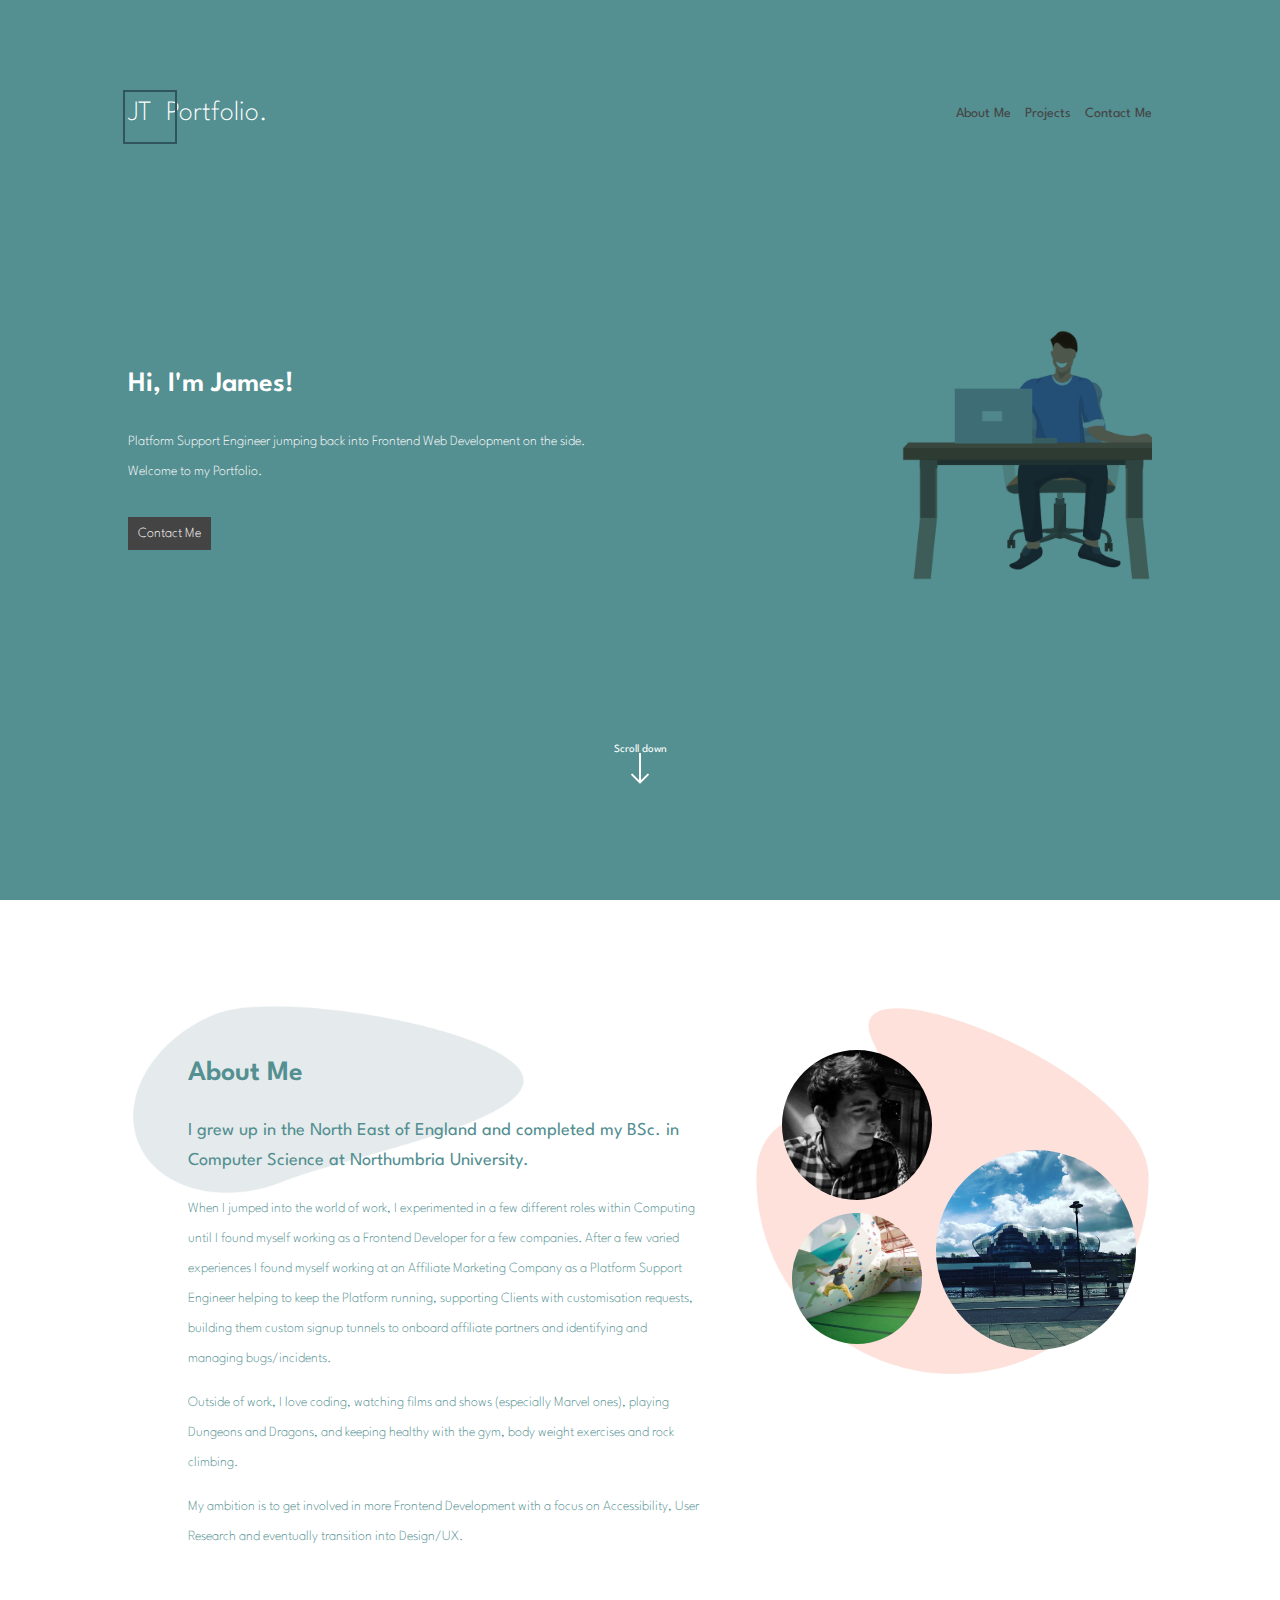
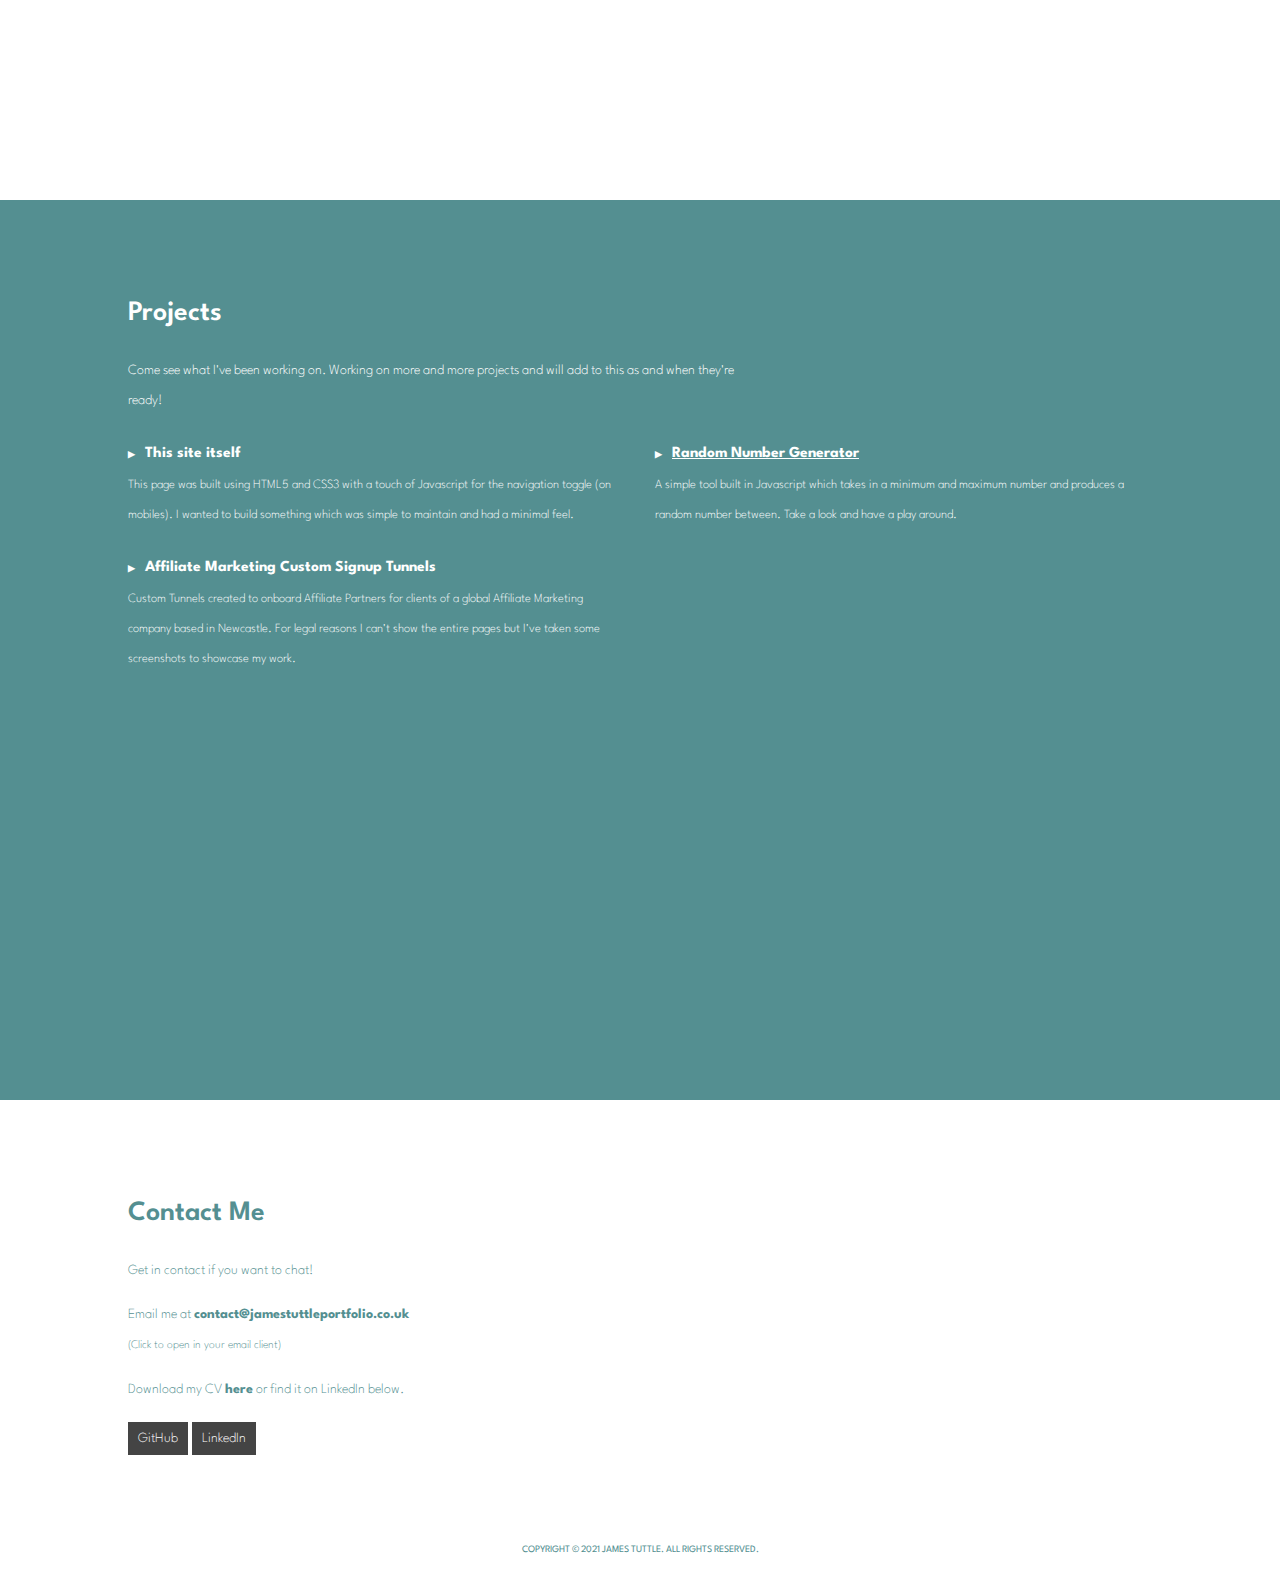
==== index.html @ 2dd8506c "change grid-template-rows to change sooner in screen resize" ====
<!DOCTYPE html>
<html>
 <head>
   <!-- Global site tag (gtag.js) - Google Analytics -->
    <script async src="https://www.googletagmanager.com/gtag/js?id=G-1CHYS2LVHW"></script>
    <script>
      window.dataLayer = window.dataLayer || [];
      function gtag(){dataLayer.push(arguments);}
      gtag('js', new Date());

      gtag('config', 'G-1CHYS2LVHW');
    </script>

   <meta name="viewport" content="width=device-width, initial-scale=1">

   <!-- stylesheets -->
   <link rel="stylesheet" href="stylesheets/main.css">
   <link rel="stylesheet" href="stylesheets/responsive.css">

   <!-- scripts -->
   <script type="text/javascript" src="scripts/navigation_toggle.js"></script>

   <!-- fonts -->
   <link rel="preconnect" href="https://fonts.googleapis.com">
   <link rel="preconnect" href="https://fonts.gstatic.com" crossorigin>
   <link href="https://fonts.googleapis.com/css2?family=Spartan:wght@200;300;400;500;600;700;800&display=swap" rel="stylesheet">

   <!-- favicon -->
   <link rel="icon" type="image/png" href="assets/images/favicon.ico"/>

   <!-- fontawesome icons -->
   <link href="assets/fontawesome-free-5.15.3-web/css/all.css" rel="stylesheet"> <!--load all styles -->

   <!-- title -->
   <title>JT Portfolio</title>
 </head>
 <body>
   <main id='page_top' class='full_page_section page_width section_container'>
     <header>
       <div id='logo_container'>
         <div id='logo_box'></div>
         <h1>JT &nbsp;Portfolio.</h1>
       </div>
       <div id='hamburger' class='open'>
         <button id='hamburger_button'>
           <div class='line'></div>
           <div class='line'></div>
           <div class='line'></div>
         </button>
       </div>
       <nav role="navigation">
         <ul>
           <li class='small_device'><a href='index.html#page_top'>Back to top</a></li>
           <li><a href="index.html#about_container">About Me</a></li>
           <li><a href="index.html#project_container">Projects</a></li>
           <li class='small_device sub_list'><a href='random-number-generator.html'>Random Number Generator</a></li>
           <li><a href="index.html#contact_container">Contact Me</a></li>
         </ul>
       </nav>
     </header>
     <div id="introduction_container">
       <div class='text_container'>
         <h2>Hi, I'm James!</h2>
         <p>Platform Support Engineer jumping back into Frontend Web Development on the side.<br>Welcome to my Portfolio.</p>
         <a href='#contact_container' class='primary'>Contact Me</a>
       </div>
       <div class='image_container'></div>
     </div>
     <div id='scroll_container'>
       <div id='scroll_text'>
         Scroll down
       </div>
       <div id='scroll_icon'>
         <div class='line'></div>
         <div class='line arrow_head'></div>
         <div class='line arrow_head'></div>
       </div>
     </div>
  </main>

   <section id='about_container' class='full_page_section page_width section_container'>
     <div id='about_container_text'>
       <h2>About Me</h2>
       <p>I grew up in the North East of England and completed my BSc. in Computer Science at Northumbria University.</p>
       <p>When I jumped into the world of work, I experimented in a few different roles within Computing until I found myself working as a Frontend Developer for a few companies. After a few varied experiences I found myself working at an Affiliate Marketing Company as a Platform Support Engineer helping to keep the Platform running, supporting Clients with customisation requests, building them custom signup tunnels to onboard affiliate partners and identifying and managing bugs/incidents.</p>
       <p>Outside of work, I love coding, watching films and shows (especially Marvel ones), playing Dungeons and Dragons, and keeping healthy with the gym, body weight exercises and rock climbing.</p>
       <p>My ambition is to get involved in more Frontend Development with a focus on Accessibility, User Research and eventually transition into Design/UX.</p>
     </div>
     <div id='about_container_images'>
       <img id='image_me' class='circle_image' src='assets/images/me_2.jpeg'/>
       <img id='image_newcastle' class='circle_image'  src='assets/images/newcastle.JPG'/>
       <img id='image_bouldering' class='circle_image' src='assets/images/bouldering.jpeg'/>
     </div>
   </section>

   <section id='project_container' class='full_page_section page_width section_container'>
     <div id='section_header'>
       <h2>Projects</h2>
       <p>Come see what I've been working on. Working on more and more projects and will add to this as and when they're ready!</p>
     </div>
     <div id='projects_tiles_container'>
       <div class='project_box'>
         <h3>This site itself</h3>
         <p>This page was built using HTML5 and CSS3 with a touch of Javascript for the navigation toggle (on mobiles). I wanted to build something which was simple to maintain and had a minimal feel.</p>
       </div>
       <div class='project_box'>
         <h3><a href='random-number-generator.html'>Random Number Generator</a></h3>
         <p>A simple tool built in Javascript which takes in a minimum and maximum number and produces a random number between. Take a look and have a play around.</p>
       </div>
       <div class='project_box'>
         <h3>Affiliate Marketing Custom Signup Tunnels</h3>
         <p>Custom Tunnels created to onboard Affiliate Partners for clients of a global Affiliate Marketing company based in Newcastle. For legal reasons I can't show the entire pages but I've taken some screenshots to showcase my work.</p>
       </div>
     </div>
   </section>

   <section id='contact_container' class='page_width section_container full_page_section only_small_devices'>
     <h2>Contact Me</h2>
     <p>Get in contact if you want to chat!</p>
     <p>Email me at <a class='secondary' href='mailto:contact@jamestuttleportfolio.co.uk'>contact@jamestuttleportfolio.co.uk</a><br><small>(Click to open in your email client)</small></p>
     <p>Download my CV <a class='secondary' href='assets/James Tuttle CV.pdf'>here</a> or find it on LinkedIn below.</p>
     <br>
     <a class='primary' href='https://github.com/jamesatuttle'>GitHub</a>
     <a class='primary' href='https://www.linkedin.com/in/jamesatuttle/'>LinkedIn</a>
   </section>

   <footer class='page_width'>
     <div id='copyright_container'>Copyright &copy; 2021 James Tuttle. All rights reserved.</div>
   </footer>
 </body>
</html>
---- stylesheets/main.css ----
body, html {
  margin: 0;
  padding: 0;
  font-family: 'Spartan', arial, helvetica, sans-serif;
  box-sizing: border-box;
  scroll-behavior: smooth;
  font-size: 16px;
}

.full_page_section {
  min-height: calc(100vh - 200px);
  height: auto;
  width: 100%;
}

.full_page_section.only_small_devices {
  min-height: auto;
}

.page_width {
  padding-left: 10%;
  padding-right: 10%;
  width: 80%;
}

.section_container {
  padding-top: 100px;
  padding-bottom: 100px;
}
.section_container:nth-child(odd) {
  background-color: RGB(84,143,145);
  color: #FFFFFF;
}
.section_container:nth-child(even) {
  background-color: #FFFFFF;
  color: RGB(84,143,145);
}

h1 {
  font-weight: 200;
  margin: 0;
  padding: 0;
}

h2 {
  font-weight: 600;
  font-size: 2em;
  margin-top: 0;
  margin-bottom: 30px;
}

p {
  font-weight: 200;
  line-height: 30px;
}

a:hover, button:hover, input[type='submit']:hover {
  cursor: pointer;
}

a.primary, button.primary, input[type=submit].primary {
  text-decoration: none;
  color: #FFFFFF;
  padding: 10px 10px;
  background-color: RGB(68,68,68);
  transition: background-color 0.2s ease;
  font-weight: 200;
  color: #FFFFFF;
  border: none;
  font-size: 1em;
  font-family: 'Spartan', arial, helvetica, sans-serif;
}
a.primary:hover, a.primary:active, a.primary:focus {
  background-color: #FFFFFF;
  color: RGB(68,68,68);
  transition: background-color 0.2s ease;
}

a.secondary {
  font-weight: 700;
  color: RGB(84,143,145);
  text-decoration: none;
}
a.secondary:hover, a.secondary:active, a.secondary:focus {
  text-decoration: underline;
  transition: text-decoration 0.2s ease;
}

fieldset {
  border: none;
  padding: 0;
  margin: 0;
}

label {
  display: block;
  padding-bottom: 10px;
}

input[type='number'], input[type='text'] {
  display: block;
  padding: 10px 20px;
  -webkit-appearance: none;
  border: none;
  border-radius: 0;
}

input[type='submit'], button {
  -webkit-appearance: none;
  border-radius: 0;
}

.input_container {
  margin: 0 0 50px 0;
}

main {
  display: flex;
  justify-content: space-between;
  flex-direction: column;
}

main footer {
  color: #FFFFFF;
  font-size: 0.5em;
}

header {
  display: flex;
  justify-content: space-between;
  align-items: center;
  margin-bottom: 50px;
}

#logo_container #logo_box {
  width: 50px;
  height: 50px;
  border: 2px solid #30555C;
  position: absolute;
  top: 90px;
  left: calc(10% - 5px);
}

#hamburger {
  display: none;
}

nav ul {
  list-style: none;
  margin: 0;
  padding: 0;
}
nav ul li {
  display: inline-block;
  width: auto;
  margin-right: 10px;
  font-size: 1em;
}
nav ul li:last-of-type {
  margin-right: 0;
}
nav a {
  text-decoration: none;
  color: RGB(68,68,68);
  transition: text-decoration 0.2s ease;
  padding: 4px 0;
}
nav a:hover, nav a:active, nav a:focus {
  border-bottom: 1px solid #FFFFFF;
  color: #FFFFFF;
}

li.small_device {
  display: none;
}

#introduction_container {
  display: flex;
  flex-direction: row;
  flex-wrap: nowrap;
  justify-content: space-between;
  align-items: center;
  align-content: stretch;
}

#introduction_container p {
  margin-bottom: 40px;
}

#introduction_container .image_container {
  width: 350px;
  height: 350px;
  margin: 20px 0 20px 20px;
  background-image: url('../assets/images/3_dDkgMDAwMzc copy.jpg');
  background-size: cover;
  background-repeat: no-repeat;
  background-blend-mode: multiply;
  background-color: RGB(84,143,145);
}

#scroll_container {
  width: 100%;
  display: flex;
  flex-direction: column;
  justify-content: flex-end;
  align-content: stretch;
  align-items: center;
}

@keyframes flash_text {
  0%   {opacity: 1;}
  50%   {opacity: 0.3;}
  100%   {opacity: 1;}
}

#scroll_container #scroll_text {
  font-size: 0.8em;
  position: relative;
  top: 10px;
  animation-name: flash_text;
  animation-duration: 3s;
  animation-iteration-count: infinite;
}

@keyframes scroll_down {
  0%   {top: 5px; opacity: 1;}
  50%   {top: 15px; opacity: 0.3;}
  100%   {top: 5px; opacity: 1;}
}

#scroll_icon {
  position: relative;
  animation-name: scroll_down;
  animation-duration: 3s;
  animation-iteration-count: infinite;
}

#scroll_icon .line {
  width: 2px;
  height: 30px;
  background-color: #FFFFFF;
  position: relative;
  top: 9px;
  border-radius: 0 0 100px 100px;
}

#scroll_icon .arrow_head {
  height: 13px;
  top: -15px;
  left: 4px;
  border-radius: 100px;
  transform: rotate(45deg);
}
#scroll_icon .arrow_head:nth-of-type(2) {
  top: -2px;
  left: -4px;
  transform: rotate(-45deg);
}

#about_container {
  display: grid;
  grid-template-columns: 1fr 600px;
  column-gap: 5%;
}

#about_container #about_container_text {
  background-image: url('../assets/images/about_me_background_1.png');
  background-size: 500px;
  background-repeat: no-repeat;
  padding: 60px 0 0 60px;
}

#about_container #about_container_text p:first-of-type {
  font-size: 1.3em;
  font-weight: 400;
}

#about_container #about_container_images {
  background-image: url('../assets/images/about_me_background_2.png');
  background-size: 100%;
  background-repeat: no-repeat;
  height: 700px;
}

#about_container .circle_image {
  border-radius: 1000px;
}

#about_container #image_me {
  width: 275px;
  position: relative;
}

#about_container #image_newcastle {
  width: 300px;
  position: relative;
  top: 200px;
}

#about_container #image_bouldering {
  width: 240px;
  position: relative;
  top: 30px;
  left: 30px;
}

#projects_tiles_container {
  display: grid;
  grid-template-columns: 1fr 1fr;
  gap: 30px;
  align-items: flex-start;
}

#project_container #section_header {
  min-width: 300px;
  max-width: 630px;
  width: 100%;
  display: block;
  margin-bottom: 30px;
}

.project_box h3 {
  padding: 0;
  margin: 0;
  font-size: 1.1em;
  padding: 0 0 10px 0;
}

.project_box h3::before {
  font-family: "Font Awesome 5 Free";
  font-weight: 900;
  content: "\25b6";
  margin-right: 10px;
  font-size: 0.6em;
  background-color: transparent;
}

.project_box h3 a {
  color: #FFFFFF;
}

.project_box p {
  font-size: 0.9em;
  padding: 0;
  margin: 0;
}

#contact_container a {
  word-break: break-word;
}

footer {
  width: 100%;
  text-align: center;
  color: RGB(84,143,145);
  text-transform: uppercase;
  font-size: 0.7em;
  padding-bottom: 20px;
}
---- stylesheets/responsive.css ----
@media screen and (max-width: 1500px) {
  #introduction_container .image_container {
    width: 300px;
    height: 300px;
  }

  #about_container {
    grid-template-columns: 1fr 500px;
  }

  #about_container #image_me {
    width: 250px;
  }

  #about_container #image_newcastle {
    width: 275px;
    top: -70px;
    left: 200px;
  }

  #about_container #image_bouldering {
    width: 200px;
    top: -60px;
    left: -290px;
  }
}

@media screen and (max-width: 1320px) {
  body, html {
    font-size: 14px;
  }

  #about_container {
    grid-template-columns: 1fr 400px;
  }

  #about_container #about_container_text {
    background-size: 400px;
  }

  #about_container #image_me {
    width: 150px;
    top: 0;
    left: 30px;
  }

  #about_container #image_newcastle {
    width: 200px;
    top: 150px;
    left: 30px;
  }

  #about_container #image_bouldering {
    width: 130px;
    top: 10px;
    left: 40px;
  }
}

@media screen and (max-width: 1300px) {
  #introduction_container .image_container {
    width: 250px;
    height: 250px;
  }
}

@media screen and (max-width: 1230px) {
  #introduction_container .image_container {
    display: none;
    background-image: none;
  }
}

@media screen and (max-width: 1100px) {
  #about_container {
    display: flex;
    flex-direction: column-reverse;
    align-content: flex-start;
    justify-content: flex-start;
  }

  #about_container #about_container_text {
    padding: 0;
    background-image: none;
  }

  #about_container #about_container_images {
    background-image: none;
    text-align: center;
    height: 200px;
  }

  #about_container #image_me, #about_container #image_newcastle, #about_container #image_bouldering  {
    width: 150px;
    position: relative;
    top: 0;
    left: 0;
    margin-right: 20px;
  }

  #about_container #image_bouldering  {
    margin-right: 0;
  }
}

@media screen and (max-width: 1000px) {
  #projects_tiles_container {
    grid-template-columns: auto;
    grid-template-rows: auto;
    gap: 20px;
  }

  #project_container #section_header {
    margin-bottom: 20px;
  }
}

@media screen and (max-width: 800px) {
  body, html {
    font-size: 14px;
  }

  #logo_container #logo_box {
    width: 45px;
    height: 45px;
  }
}

@media screen and (max-width: 788px) {
  #project_container #section_header {
    min-width: auto;
  }
}

@media screen and (max-width: 650px) {
  h2 {
    font-size: 1.4em;
  }

  .full_page_section {
    min-height: calc(100vh - 100px);
  }

  .section_container {
    padding-top: 50px;
    padding-bottom: 50px;
  }

  #logo_container #logo_box {
    top: 40px;
  }

  #hamburger {
    display: block;
    z-index: 200;
    position: fixed;
    right: 5%;
    top: 45px;
  }

  nav {
    position: fixed;
    top: 0;
    right: 0;
    height: 100vh;
    width: 275px;
    background-color: #FFFFFF;
    border-left: 1px solid RGB(84,143,145);
    z-index: 100;
  }

  nav ul {
    top: 120px;
    left: calc(100vw - 275px + 30px);
    position: fixed;
  }

  nav ul li {
    display: block;
    margin-bottom: 20px;
    font-size: 0.9em;
  }

  nav a, nav a:visited {
    color: RGB(84,143,145);
  }

  nav a:hover, nav a:active, nav a:focus {
    border-bottom: 1px solid RGB(84,143,145);
    color: RGB(84,143,145);
  }

  li.small_device {
    display: block;
  }

  li.sub_list {
    position: relative;
    left: 25px;
  }

  #hamburger button {
    height: 40px;
    width: 43px;
    border: none;
    background-color: transparent;
    -webkit-backface-visibility: hidden;
  }
  #hamburger button:focus {
    background-color: transparent;
  }

  #hamburger .line {
    width: 30px;
    height: 2px;
    background-color: RGB(68,68,68);
    position: relative;
    border-radius: 100px;
    transition: transform 0.2s ease;
    -webkit-backface-visibility: hidden;
  }

  #hamburger.open button .line {
    margin-bottom: 6px;
  }
  #hamburger.open button .line:last-of-type {
    margin-bottom: 0;
  }

  #hamburger.close button {
    background-color: #FFFFFF;
  }
  #hamburger.close button .line {
    transform: rotate(45deg);
  }
  #hamburger.close button .line:nth-of-type(1) {
    top: 2px;
  }
  #hamburger.close button .line:nth-of-type(2) {
    opacity: 0;
    display: none;
    transition: opacity 0.2s ease;
    transition: display 0.2s ease;
    -webkit-backface-visibility: hidden;
  }
  #hamburger.close button .line:nth-of-type(3) {
    transform: rotate(-45deg);
  }

  #hamburger.open + nav {
    display: none;
  }

  #about_container #about_container_text p:first-of-type {
    font-size: 1em;
    font-weight: 200;
  }

  #about_container #about_container_images {
    height: 150px;
  }

  #about_container #image_me, #about_container #image_newcastle, #about_container #image_bouldering  {
    width: 100px;
    margin-right: 20px;
  }

  footer {
    height: 30px;
    padding-bottom: 10px;
    text-align: center;
    font-size: 0.65em;
  }

  #number_generator_container {
    grid-template-columns: auto;
    grid-template-rows: auto auto;
  }
}

@media screen and (max-width: 480px) {
  #about_container #about_container_images {
    height: 200px;
  }

  #about_container #image_me {
    width: 150px;
    margin-right: 0;
  }

  #about_container #image_newcastle, #about_container #image_bouldering  {
    display: none;
  }
}

@media screen and (max-width: 430px) {
  input[type='number'], input[type='text'] {
    width: 90%;
    padding: 10px 5%;
  }

  .output_container {
    text-align: center;
  }
}

@media screen and (max-width: 400px) {
  .full_page_section.only_small_devices {
    min-height: calc(100vh - 140px);
  }

  footer {
    font-size: 0.6em;
  }
}

@media screen and (max-width: 340px) {

}
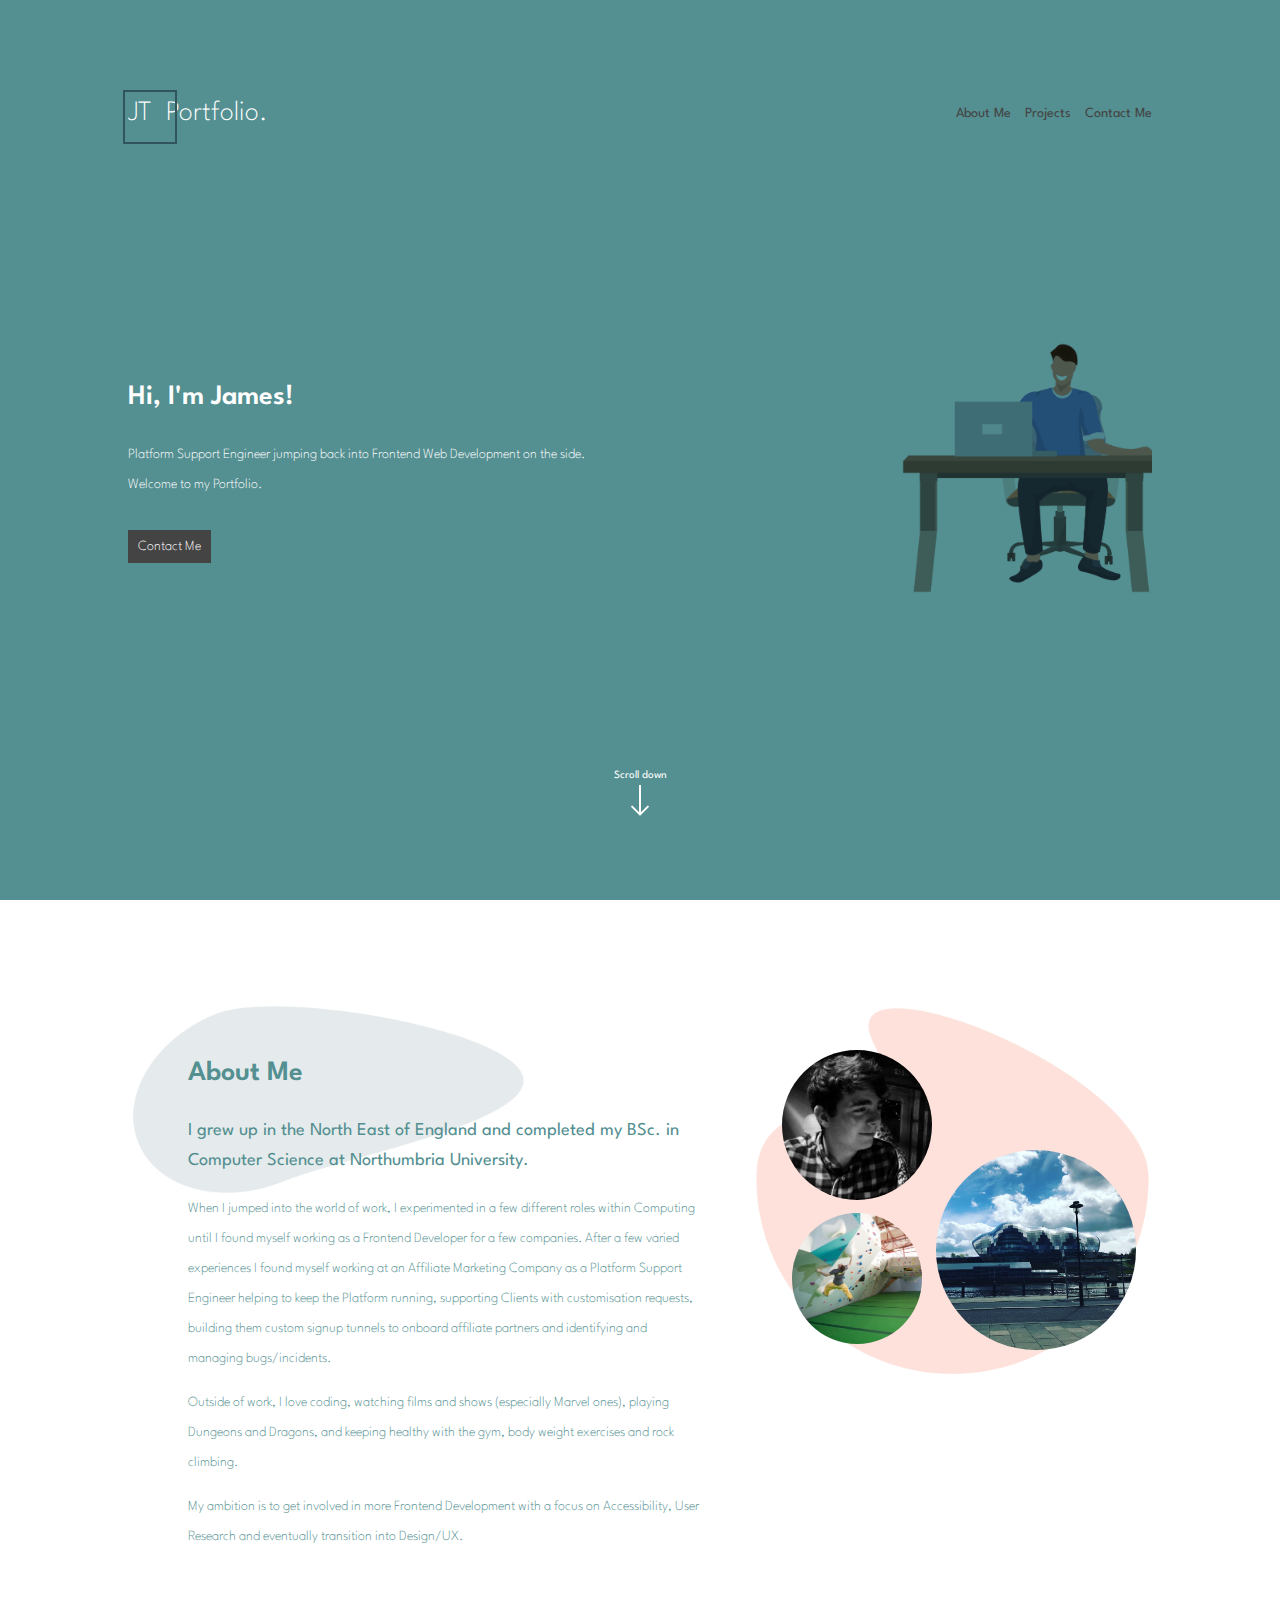
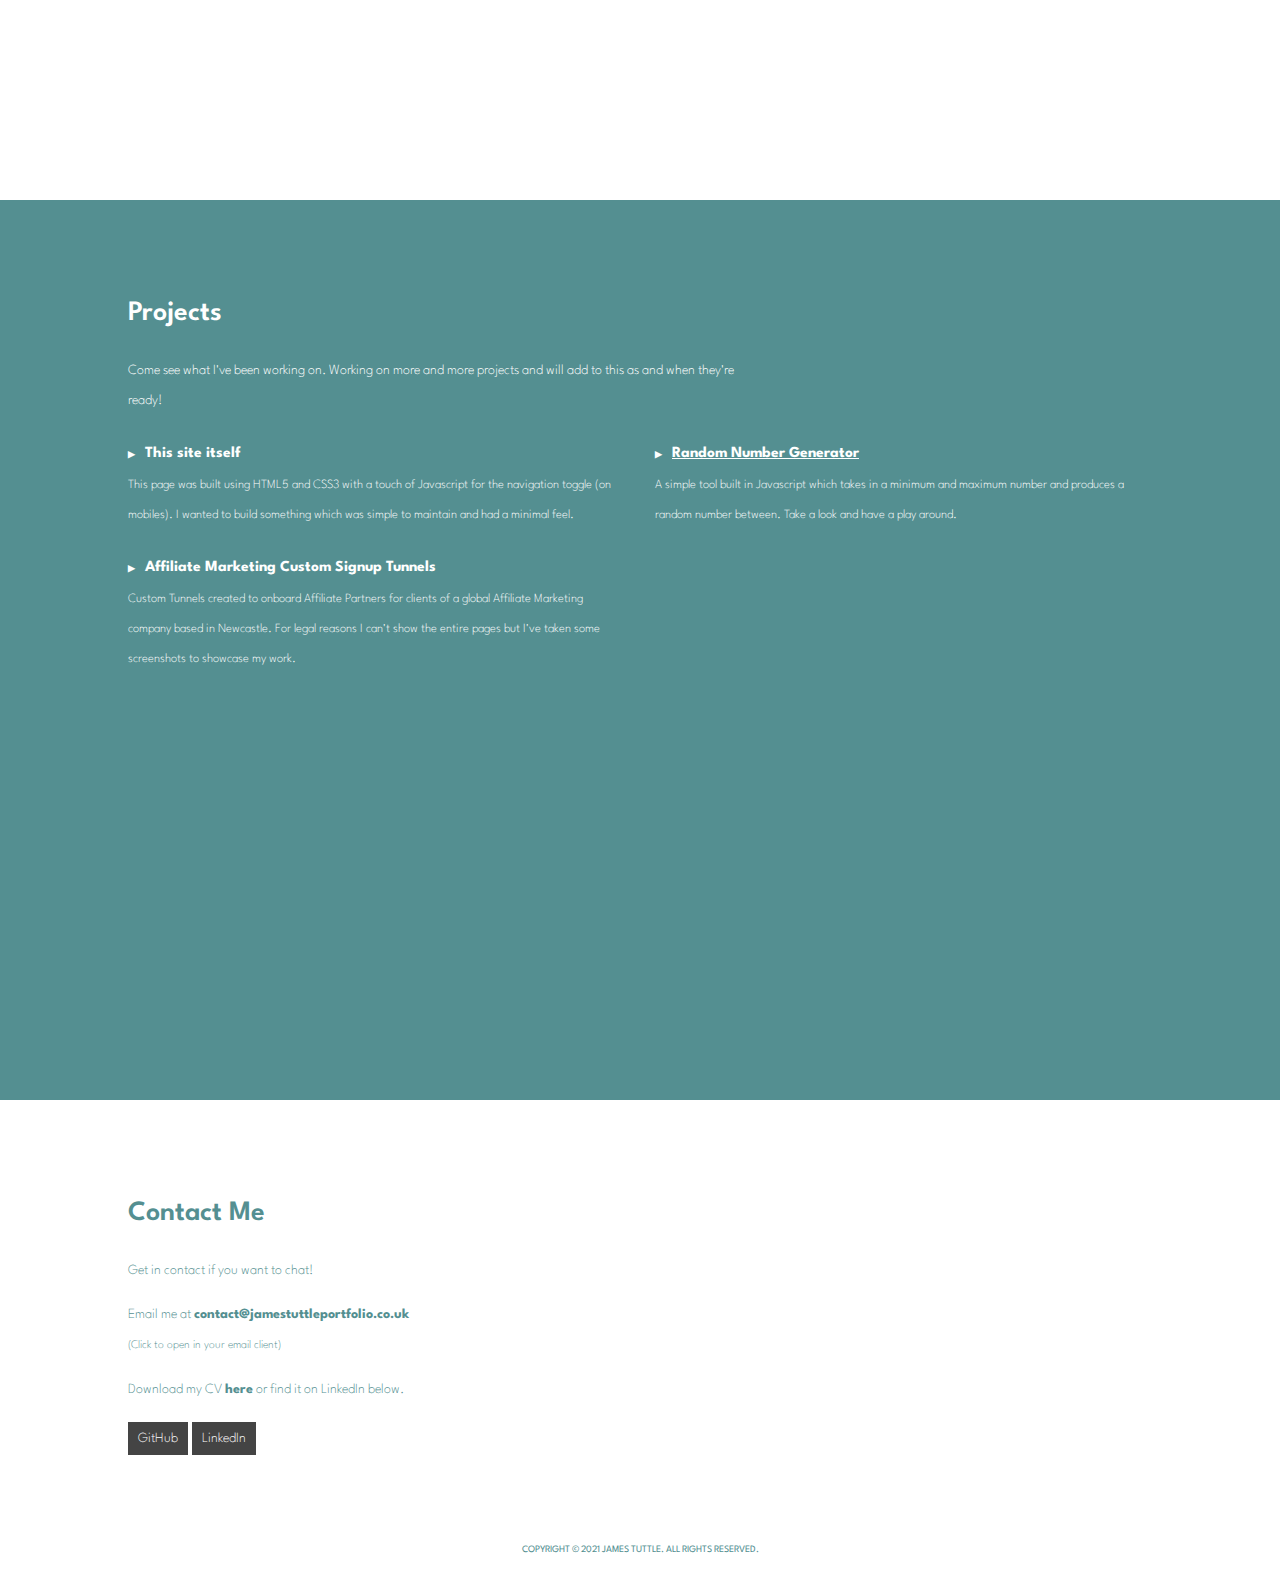
==== commit db2b6b97: "refactor down arrow" ====
--- a/index.html
+++ b/index.html
@@ -67,14 +67,8 @@
        <div class='image_container'></div>
      </div>
      <div id='scroll_container'>
-       <div id='scroll_text'>
-         Scroll down
-       </div>
-       <div id='scroll_icon'>
-         <div class='line'></div>
-         <div class='line arrow_head'></div>
-         <div class='line arrow_head'></div>
-       </div>
+       <span>Scroll down</span>
+       <div class='down_arrow'></div>
      </div>
   </main>
 
--- a/stylesheets/main.css
+++ b/stylesheets/main.css
@@ -213,7 +213,7 @@
   100%   {opacity: 1;}
 }
 
-#scroll_container #scroll_text {
+#scroll_container span {
   font-size: 0.8em;
   position: relative;
   top: 10px;
@@ -223,38 +223,48 @@
 }
 
 @keyframes scroll_down {
-  0%   {top: 5px; opacity: 1;}
-  50%   {top: 15px; opacity: 0.3;}
-  100%   {top: 5px; opacity: 1;}
-}
-
-#scroll_icon {
-  position: relative;
+  0%   {top: 15px; opacity: 1;}
+  50%   {top: 22px; opacity: 0.3;}
+  100%   {top: 15px; opacity: 1;}
+}
+
+.down_arrow {
+  width: 2px;
+  height: 30px;
+  background-color: #FFFFFF;
+  position: relative;
+  top: 15px;
+  border-radius: 0 0 100px 100px;
+  position: relative;
+  display: block;
   animation-name: scroll_down;
   animation-duration: 3s;
   animation-iteration-count: infinite;
 }
 
-#scroll_icon .line {
+.down_arrow::before {
+  content: "";
   width: 2px;
-  height: 30px;
-  background-color: #FFFFFF;
-  position: relative;
-  top: 9px;
-  border-radius: 0 0 100px 100px;
-}
-
-#scroll_icon .arrow_head {
+  background-color: #FFFFFF;
+  position: relative;
   height: 13px;
-  top: -15px;
+  top: 19px;
   left: 4px;
   border-radius: 100px;
   transform: rotate(45deg);
-}
-#scroll_icon .arrow_head:nth-of-type(2) {
-  top: -2px;
+  display: block;
+}
+.down_arrow::after {
+  content: "";
+  width: 2px;
+  height: 13px;
+  background-color: #FFFFFF;
+  position: relative;
+  top: 6px;
   left: -4px;
+  border-radius: 100px;
   transform: rotate(-45deg);
+  display: block
 }
 
 #about_container {
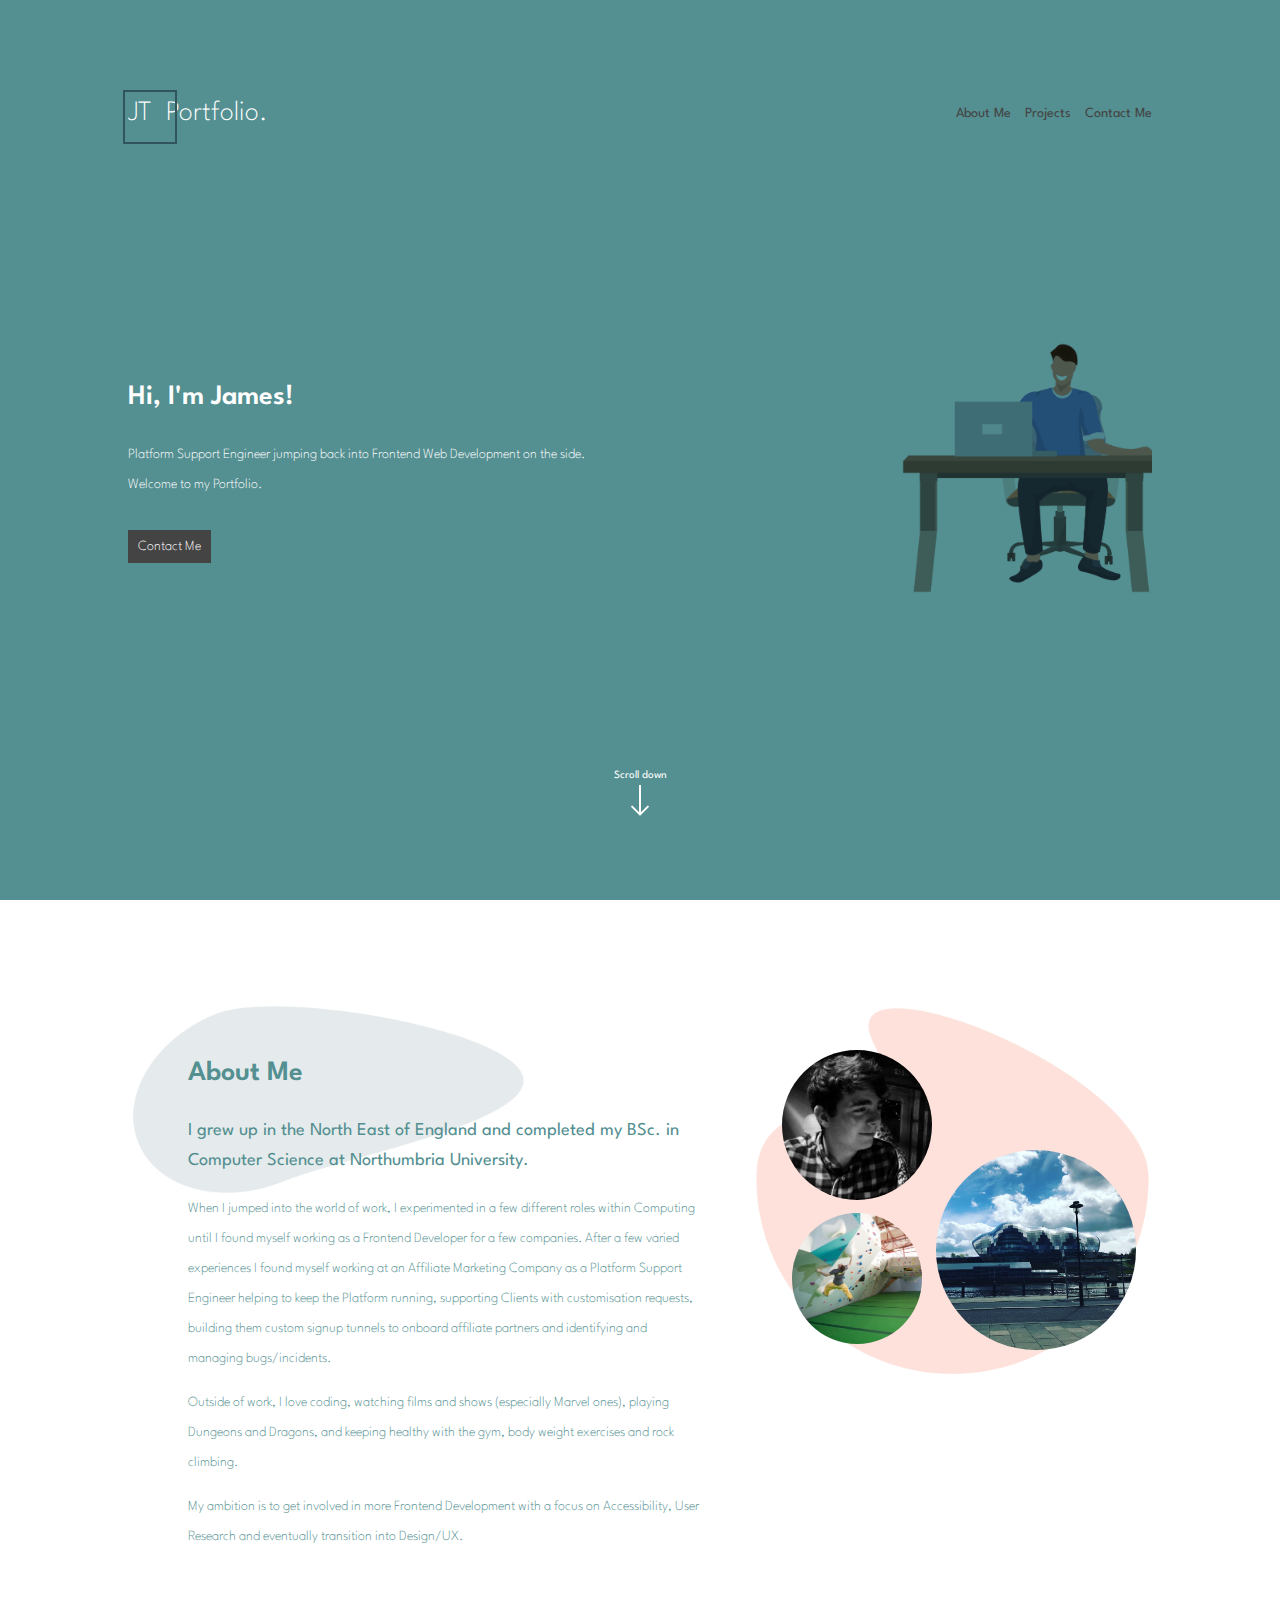
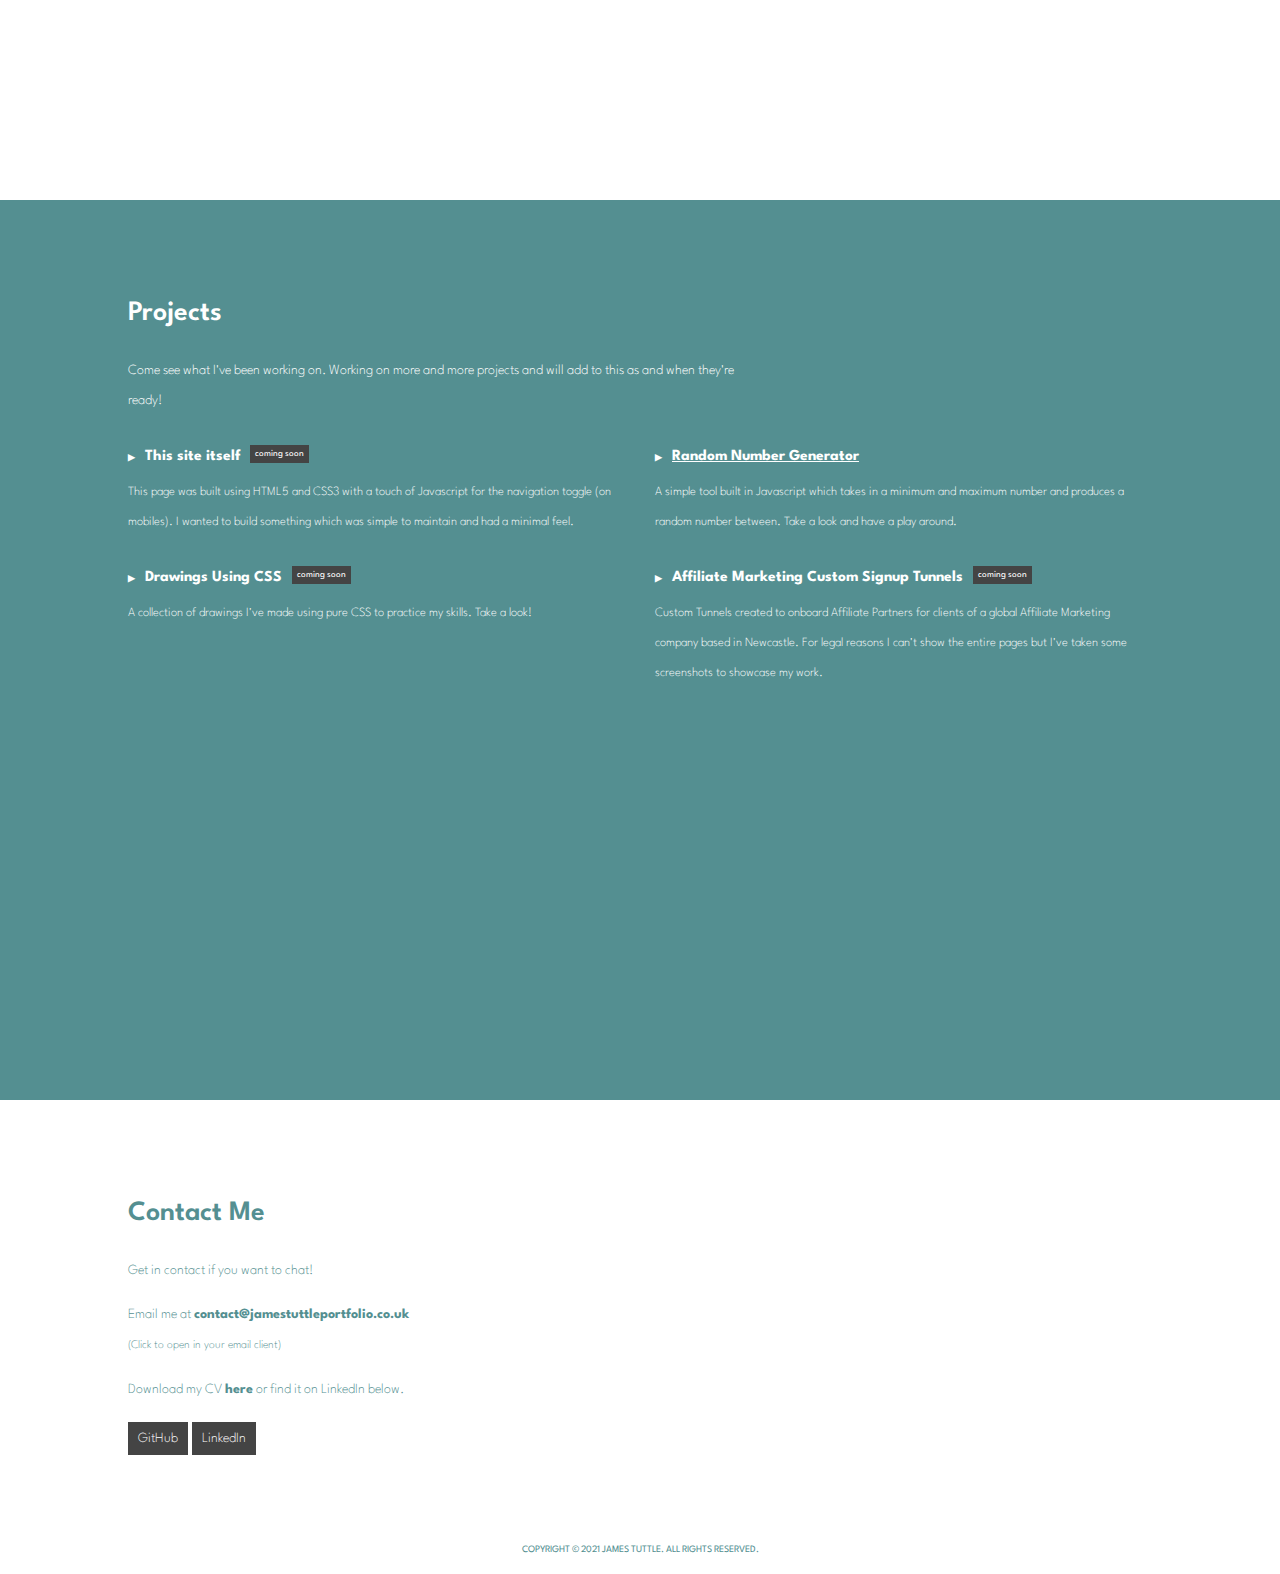
==== commit 0eeb5230: "added coming soon banner to projects" ====
--- a/index.html
+++ b/index.html
@@ -93,7 +93,7 @@
        <p>Come see what I've been working on. Working on more and more projects and will add to this as and when they're ready!</p>
      </div>
      <div id='projects_tiles_container'>
-       <div class='project_box'>
+       <div class='project_box coming_soon'>
          <h3>This site itself</h3>
          <p>This page was built using HTML5 and CSS3 with a touch of Javascript for the navigation toggle (on mobiles). I wanted to build something which was simple to maintain and had a minimal feel.</p>
        </div>
@@ -101,7 +101,11 @@
          <h3><a href='random-number-generator.html'>Random Number Generator</a></h3>
          <p>A simple tool built in Javascript which takes in a minimum and maximum number and produces a random number between. Take a look and have a play around.</p>
        </div>
-       <div class='project_box'>
+       <div class='project_box coming_soon'>
+         <h3>Drawings Using CSS</h3>
+         <p>A collection of drawings I've made using pure CSS to practice my skills. Take a look!</p>
+       </div>
+       <div class='project_box coming_soon'>
          <h3>Affiliate Marketing Custom Signup Tunnels</h3>
          <p>Custom Tunnels created to onboard Affiliate Partners for clients of a global Affiliate Marketing company based in Newcastle. For legal reasons I can't show the entire pages but I've taken some screenshots to showcase my work.</p>
        </div>
--- a/stylesheets/main.css
+++ b/stylesheets/main.css
@@ -333,6 +333,7 @@
   padding: 0;
   margin: 0;
   font-size: 1.1em;
+  line-height: 1.3em;
   padding: 0 0 10px 0;
 }
 
@@ -355,6 +356,19 @@
   margin: 0;
 }
 
+.project_box.coming_soon h3::after {
+  font-weight: normal;
+  content: "coming soon";
+  padding: 5px;
+  position: relative;
+  top: -4px;
+  margin-left: 10px;
+  line-height: 1.1em;
+  font-size: 0.6em;
+  background-color: RGB(68,68,68);
+  word-wrap: normal;
+}
+
 #contact_container a {
   word-break: break-word;
 }
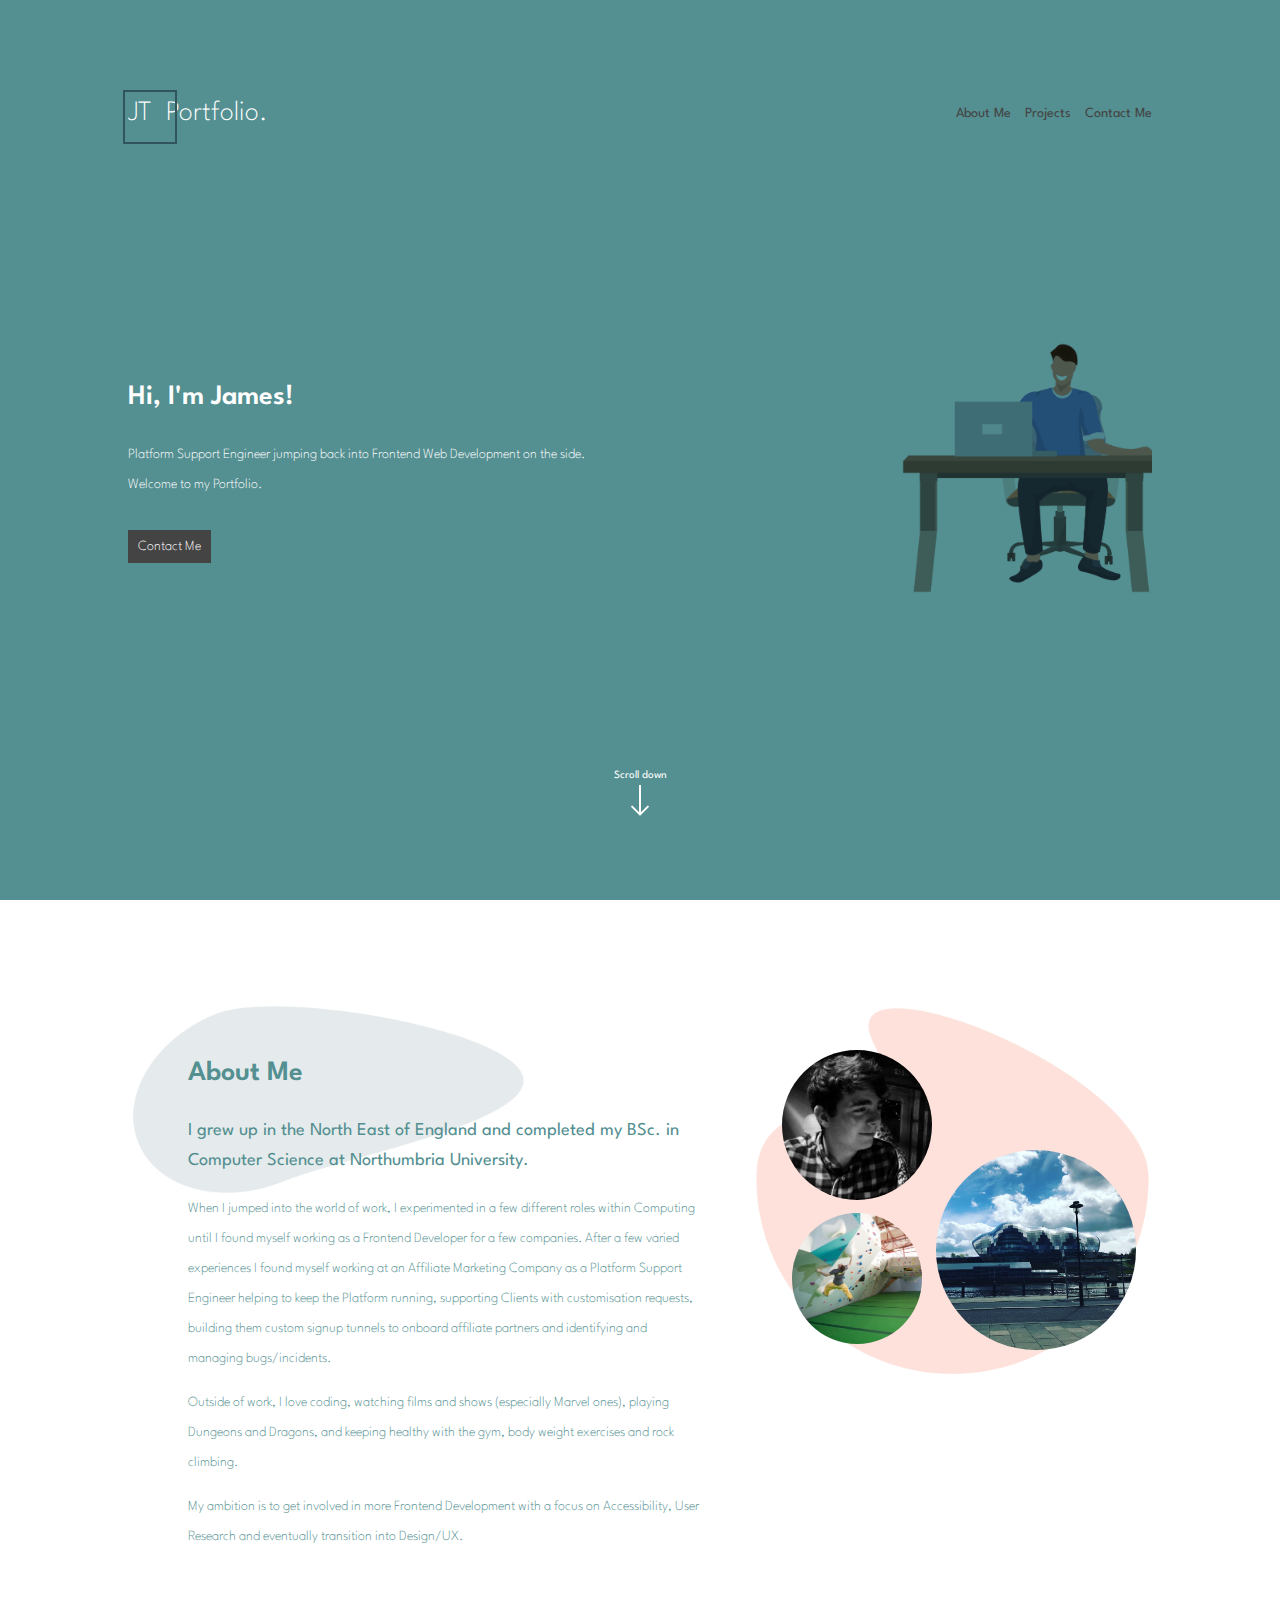
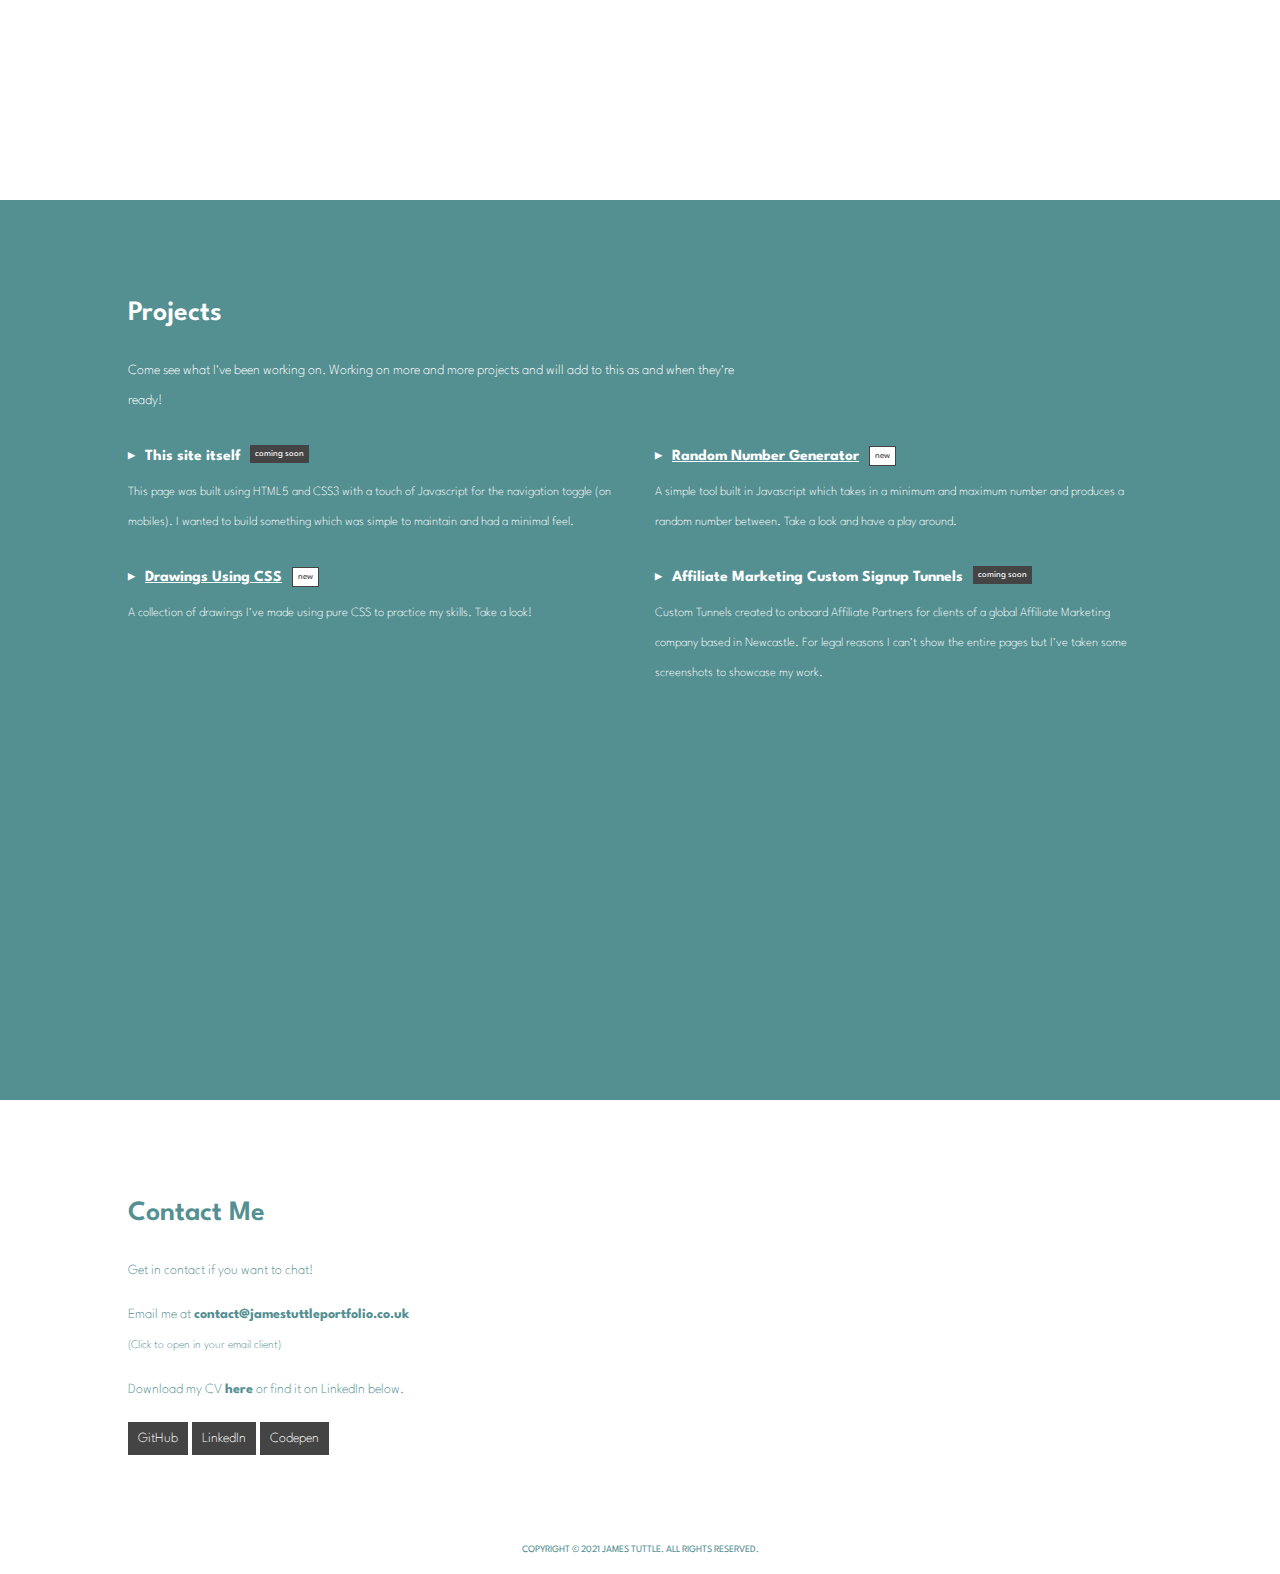
==== commit a26dccc6: "add three css drawings and link new page to site" ====
--- a/index.html
+++ b/index.html
@@ -54,6 +54,7 @@
            <li><a href="index.html#about_container">About Me</a></li>
            <li><a href="index.html#project_container">Projects</a></li>
            <li class='small_device sub_list'><a href='random-number-generator.html'>Random Number Generator</a></li>
+           <li class='small_device sub_list'><a href='drawings-using-css.html'>Drawings Using CSS</a></li>
            <li><a href="index.html#contact_container">Contact Me</a></li>
          </ul>
        </nav>
@@ -97,12 +98,12 @@
          <h3>This site itself</h3>
          <p>This page was built using HTML5 and CSS3 with a touch of Javascript for the navigation toggle (on mobiles). I wanted to build something which was simple to maintain and had a minimal feel.</p>
        </div>
-       <div class='project_box'>
+       <div class='project_box new'>
          <h3><a href='random-number-generator.html'>Random Number Generator</a></h3>
          <p>A simple tool built in Javascript which takes in a minimum and maximum number and produces a random number between. Take a look and have a play around.</p>
        </div>
-       <div class='project_box coming_soon'>
-         <h3>Drawings Using CSS</h3>
+       <div class='project_box new'>
+         <h3><a href='drawings-using-css.html'>Drawings Using CSS</a></h3>
          <p>A collection of drawings I've made using pure CSS to practice my skills. Take a look!</p>
        </div>
        <div class='project_box coming_soon'>
@@ -120,6 +121,7 @@
      <br>
      <a class='primary' href='https://github.com/jamesatuttle'>GitHub</a>
      <a class='primary' href='https://www.linkedin.com/in/jamesatuttle/'>LinkedIn</a>
+     <a class='primary' href='https://codepen.io/jamestuttle/pens/'>Codepen</a>
    </section>
 
    <footer class='page_width'>
--- a/stylesheets/main.css
+++ b/stylesheets/main.css
@@ -5,35 +5,6 @@
   box-sizing: border-box;
   scroll-behavior: smooth;
   font-size: 16px;
-}
-
-.full_page_section {
-  min-height: calc(100vh - 200px);
-  height: auto;
-  width: 100%;
-}
-
-.full_page_section.only_small_devices {
-  min-height: auto;
-}
-
-.page_width {
-  padding-left: 10%;
-  padding-right: 10%;
-  width: 80%;
-}
-
-.section_container {
-  padding-top: 100px;
-  padding-bottom: 100px;
-}
-.section_container:nth-child(odd) {
-  background-color: RGB(84,143,145);
-  color: #FFFFFF;
-}
-.section_container:nth-child(even) {
-  background-color: #FFFFFF;
-  color: RGB(84,143,145);
 }
 
 h1 {
@@ -84,6 +55,59 @@
 a.secondary:hover, a.secondary:active, a.secondary:focus {
   text-decoration: underline;
   transition: text-decoration 0.2s ease;
+}
+
+footer {
+  width: 100%;
+  text-align: center;
+  color: RGB(84,143,145);
+  text-transform: uppercase;
+  font-size: 0.7em;
+  padding-bottom: 20px;
+}
+
+main footer {
+  color: #FFFFFF;
+  font-size: 0.5em;
+}
+
+.full_page_section {
+  min-height: calc(100vh - 200px);
+  height: auto;
+  width: 100%;
+}
+
+.full_page_section.only_small_devices {
+  min-height: auto;
+}
+
+.page_width {
+  padding-left: 10%;
+  padding-right: 10%;
+  width: 80%;
+}
+
+.section_container {
+  padding-top: 100px;
+  padding-bottom: 100px;
+}
+.section_container:nth-child(odd) {
+  background-color: RGB(84,143,145);
+  color: #FFFFFF;
+}
+
+.section_container:nth-child(odd) + footer {
+  background-color: RGB(84,143,145);
+  color: #FFFFFF;
+}
+
+.section_container:nth-child(odd) a.secondary {
+  color: #FFFFFF;
+}
+
+.section_container:nth-child(even) {
+  background-color: #FFFFFF;
+  color: RGB(84,143,145);
 }
 
 fieldset {
@@ -118,11 +142,6 @@
   display: flex;
   justify-content: space-between;
   flex-direction: column;
-}
-
-main footer {
-  color: #FFFFFF;
-  font-size: 0.5em;
 }
 
 header {
@@ -344,6 +363,9 @@
   margin-right: 10px;
   font-size: 0.6em;
   background-color: transparent;
+  position: relative;
+  top: -2px;
+  -webkit-appearance: none;
 }
 
 .project_box h3 a {
@@ -369,15 +391,56 @@
   word-wrap: normal;
 }
 
+.project_box.new h3::after {
+  font-weight: normal;
+  content: "new";
+  padding: 5px;
+  position: relative;
+  top: -2px;
+  margin-left: 10px;
+  line-height: 1.1em;
+  font-size: 0.6em;
+  border: 1px solid RGB(68,68,68);
+  background-color: #FFFFFF;
+  color: RGB(68,68,68);
+  word-wrap: normal;
+}
+
 #contact_container a {
   word-break: break-word;
 }
 
-footer {
-  width: 100%;
-  text-align: center;
-  color: RGB(84,143,145);
-  text-transform: uppercase;
-  font-size: 0.7em;
-  padding-bottom: 20px;
-}
+.drawing_and_info_container {
+  color: #000000;
+  margin: 0 10% 50px 10%;
+}
+
+.drawing_and_info_container:last-child {
+  margin-bottom: 0;
+}
+
+.drawing_and_info_container .container {
+  display: flex;
+  justify-content: center;
+  padding: 50px 2%;
+}
+
+.drawing_and_info_container .container img {
+  width: 200px;
+  max-width: 90%;
+}
+
+/* red */
+.drawing_and_info_container:nth-of-type(1n) .container {
+  background-color: RGB(235,161,140);
+}
+
+/* yellow */
+.drawing_and_info_container:nth-of-type(2n) .container {
+  background-color: RGB(232,192,102);
+}
+
+/* green */
+.drawing_and_info_container:nth-of-type(3n) .container {
+  background-color: RGB(113,178,156);
+}
--- a/stylesheets/responsive.css
+++ b/stylesheets/responsive.css
@@ -276,6 +276,14 @@
     grid-template-columns: auto;
     grid-template-rows: auto auto;
   }
+
+  .drawing_and_info_container {
+    margin: 0 0 50px 0;
+  }
+
+  .drawing_container {
+    padding: 50px 2%;
+  }
 }
 
 @media screen and (max-width: 480px) {
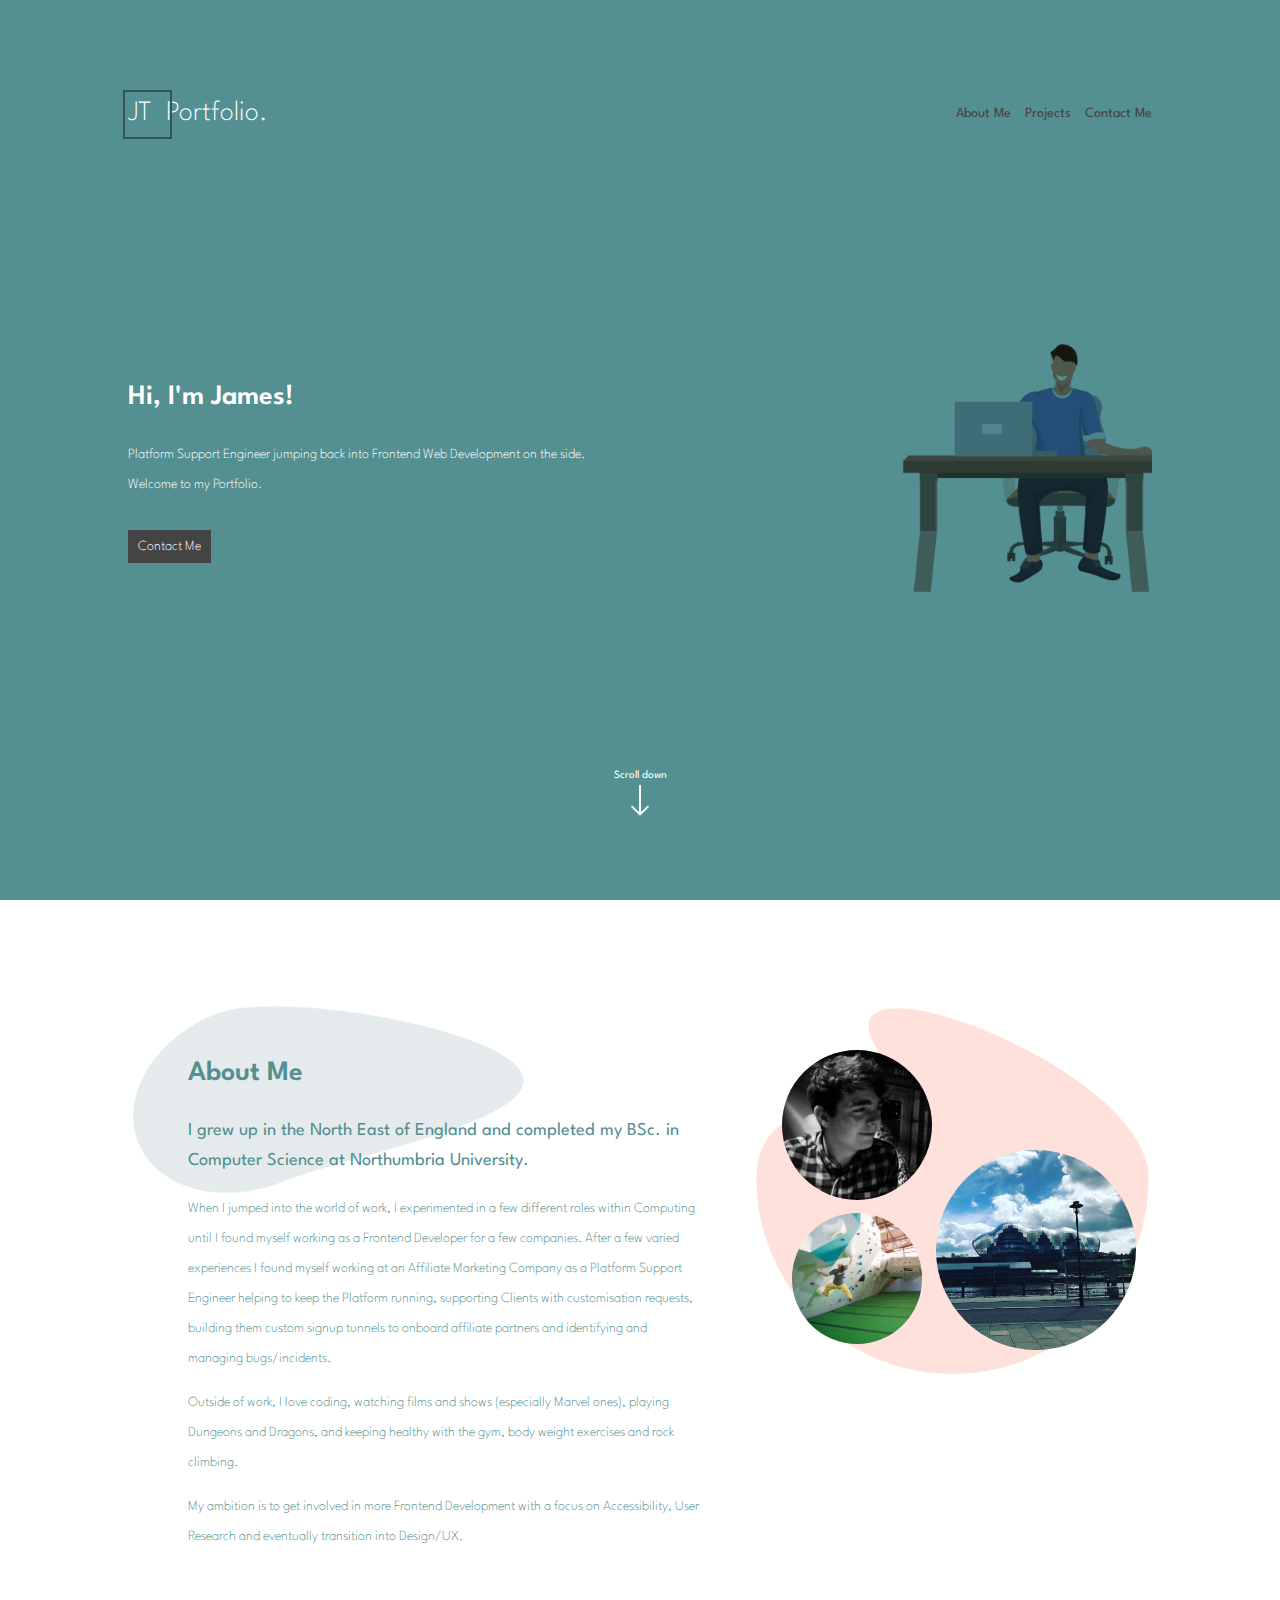
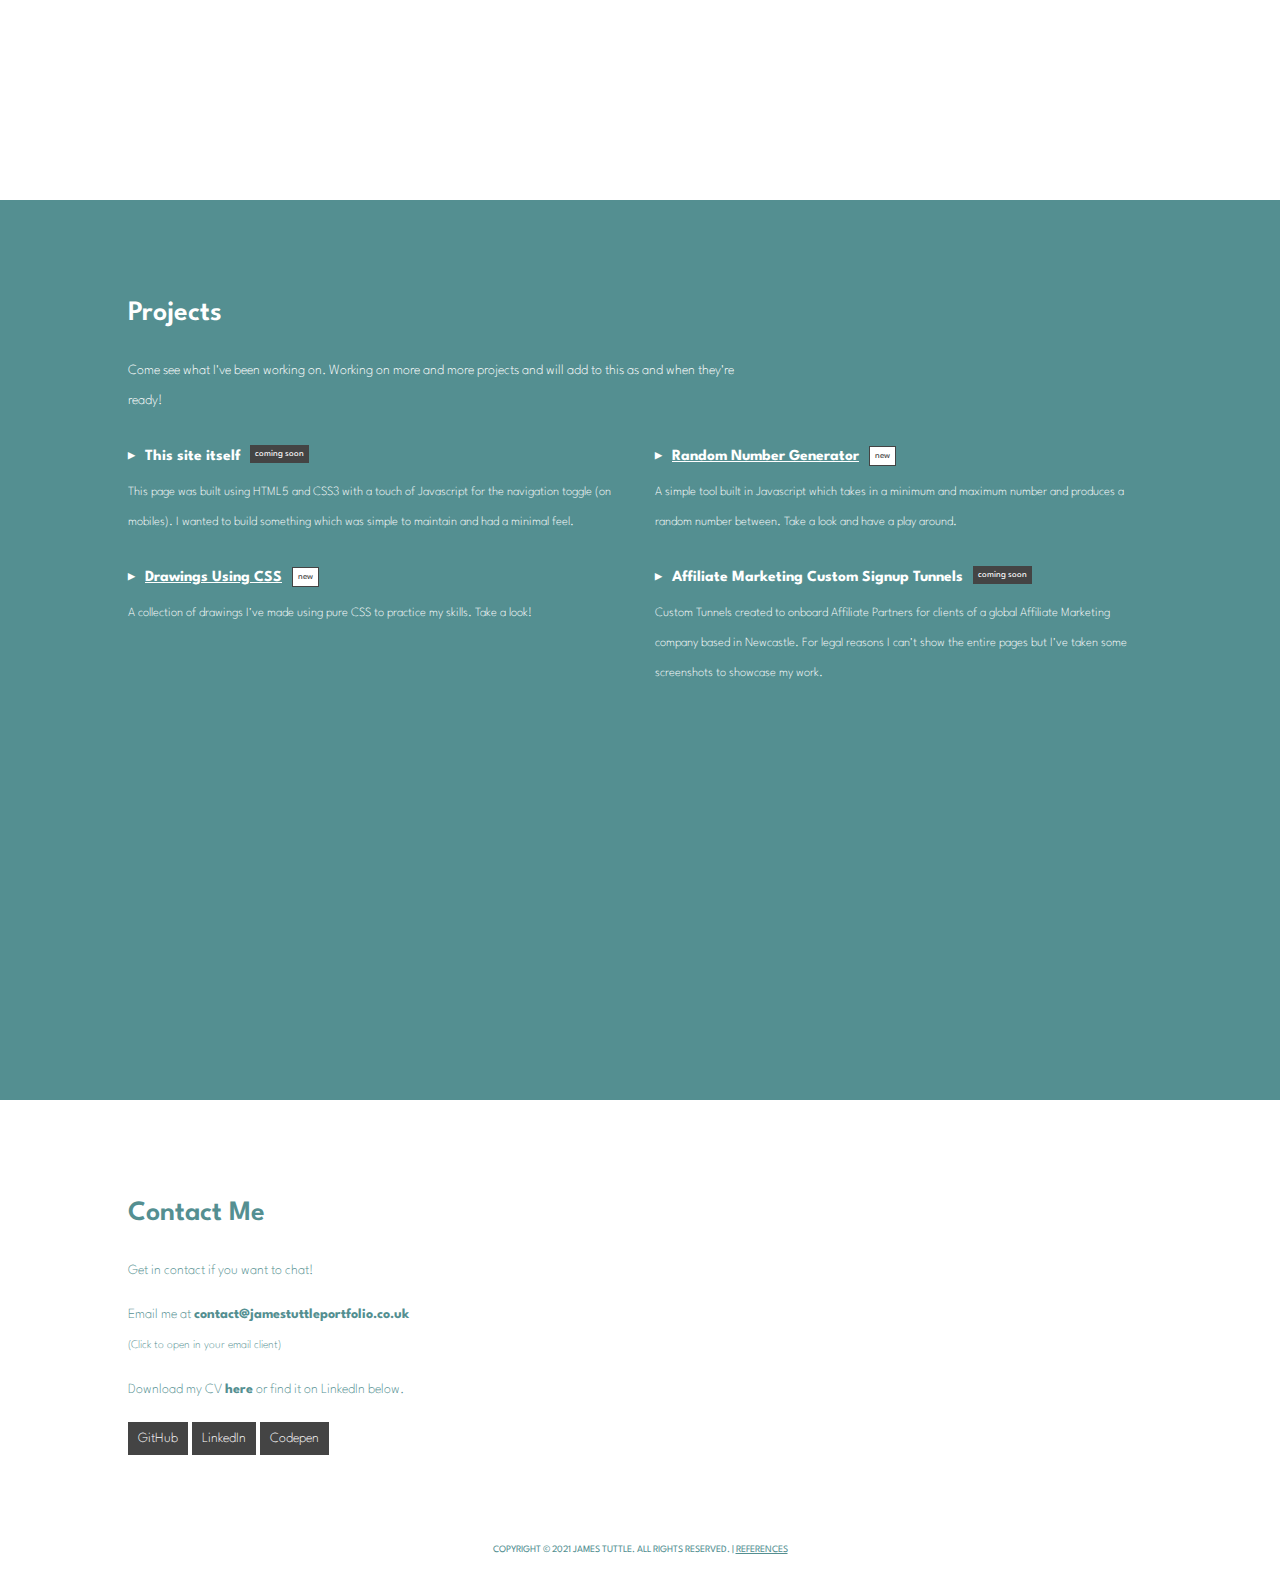
==== commit b103f420: "add references page" ====
--- a/index.html
+++ b/index.html
@@ -55,7 +55,7 @@
            <li><a href="index.html#project_container">Projects</a></li>
            <li class='small_device sub_list'><a href='random-number-generator.html'>Random Number Generator</a></li>
            <li class='small_device sub_list'><a href='drawings-using-css.html'>Drawings Using CSS</a></li>
-           <li><a href="index.html#contact_container">Contact Me</a></li>
+           <li><a href="#contact_container">Contact Me</a></li>
          </ul>
        </nav>
      </header>
@@ -125,7 +125,7 @@
    </section>
 
    <footer class='page_width'>
-     <div id='copyright_container'>Copyright &copy; 2021 James Tuttle. All rights reserved.</div>
+     <div id='copyright_container'>Copyright &copy; 2021 James Tuttle. All rights reserved. | <a href='references.html'>references</a></div>
    </footer>
  </body>
 </html>
--- a/stylesheets/main.css
+++ b/stylesheets/main.css
@@ -1,251 +1,74 @@
-body, html {
-  margin: 0;
-  padding: 0;
-  font-family: 'Spartan', arial, helvetica, sans-serif;
-  box-sizing: border-box;
-  scroll-behavior: smooth;
-  font-size: 16px;
-}
-
-h1 {
-  font-weight: 200;
-  margin: 0;
-  padding: 0;
-}
-
-h2 {
-  font-weight: 600;
-  font-size: 2em;
-  margin-top: 0;
-  margin-bottom: 30px;
-}
-
-p {
-  font-weight: 200;
-  line-height: 30px;
-}
-
-a:hover, button:hover, input[type='submit']:hover {
-  cursor: pointer;
-}
-
-a.primary, button.primary, input[type=submit].primary {
+@keyframes flash_text {
+  0% {
+    opacity: 1; }
+  50% {
+    opacity: 0.3; }
+  100% {
+    opacity: 1; } }
+@keyframes scroll_down {
+  0% {
+    top: 15px;
+    opacity: 1; }
+  50% {
+    top: 22px;
+    opacity: 0.3; }
+  100% {
+    top: 15px;
+    opacity: 1; } }
+button:hover, input[type='submit']:hover {
+  cursor: pointer; }
+
+button {
+  -webkit-appearance: none;
+  border-radius: 0; }
+  button.primary, button.primary:active, button.primary:focus {
+    text-decoration: none;
+    color: #548F91;
+    padding: 10px 10px;
+    background-color: #444444;
+    transition: background-color 0.2s ease;
+    font-weight: 200;
+    color: #FFFFFF;
+    border: none;
+    font-size: 1em;
+    font-family: "Spartan", arial, helvetica, sans-serif; }
+    button.primary:hover, button.primary:focus, button.primary:active:hover, button.primary:active:focus, button.primary:focus:hover, button.primary:focus:focus {
+      background-color: #FFFFFF;
+      color: #444444;
+      transition: background-color 0.2s ease; }
+  button.secondary {
+    font-weight: 700;
+    color: #548F91;
+    text-decoration: none; }
+    button.secondary:hover, button.secondary:active, button.secondary:focus {
+      text-decoration: underline;
+      transition: text-decoration 0.2s ease; }
+
+a:hover {
+  cursor: pointer; }
+
+a.primary, a.primary:active, a.primary:focus {
   text-decoration: none;
-  color: #FFFFFF;
+  color: #548F91;
   padding: 10px 10px;
-  background-color: RGB(68,68,68);
+  background-color: #444444;
   transition: background-color 0.2s ease;
   font-weight: 200;
   color: #FFFFFF;
   border: none;
   font-size: 1em;
-  font-family: 'Spartan', arial, helvetica, sans-serif;
-}
-a.primary:hover, a.primary:active, a.primary:focus {
-  background-color: #FFFFFF;
-  color: RGB(68,68,68);
-  transition: background-color 0.2s ease;
-}
-
+  font-family: "Spartan", arial, helvetica, sans-serif; }
+  a.primary:hover, a.primary:active, a.primary:focus, a.primary:active:hover, a.primary:active:active, a.primary:active:focus, a.primary:focus:hover, a.primary:focus:active, a.primary:focus:focus {
+    background-color: #FFFFFF;
+    color: #444444;
+    transition: background-color 0.2s ease; }
 a.secondary {
   font-weight: 700;
-  color: RGB(84,143,145);
-  text-decoration: none;
-}
-a.secondary:hover, a.secondary:active, a.secondary:focus {
-  text-decoration: underline;
-  transition: text-decoration 0.2s ease;
-}
-
-footer {
-  width: 100%;
-  text-align: center;
-  color: RGB(84,143,145);
-  text-transform: uppercase;
-  font-size: 0.7em;
-  padding-bottom: 20px;
-}
-
-main footer {
-  color: #FFFFFF;
-  font-size: 0.5em;
-}
-
-.full_page_section {
-  min-height: calc(100vh - 200px);
-  height: auto;
-  width: 100%;
-}
-
-.full_page_section.only_small_devices {
-  min-height: auto;
-}
-
-.page_width {
-  padding-left: 10%;
-  padding-right: 10%;
-  width: 80%;
-}
-
-.section_container {
-  padding-top: 100px;
-  padding-bottom: 100px;
-}
-.section_container:nth-child(odd) {
-  background-color: RGB(84,143,145);
-  color: #FFFFFF;
-}
-
-.section_container:nth-child(odd) + footer {
-  background-color: RGB(84,143,145);
-  color: #FFFFFF;
-}
-
-.section_container:nth-child(odd) a.secondary {
-  color: #FFFFFF;
-}
-
-.section_container:nth-child(even) {
-  background-color: #FFFFFF;
-  color: RGB(84,143,145);
-}
-
-fieldset {
-  border: none;
-  padding: 0;
-  margin: 0;
-}
-
-label {
-  display: block;
-  padding-bottom: 10px;
-}
-
-input[type='number'], input[type='text'] {
-  display: block;
-  padding: 10px 20px;
-  -webkit-appearance: none;
-  border: none;
-  border-radius: 0;
-}
-
-input[type='submit'], button {
-  -webkit-appearance: none;
-  border-radius: 0;
-}
-
-.input_container {
-  margin: 0 0 50px 0;
-}
-
-main {
-  display: flex;
-  justify-content: space-between;
-  flex-direction: column;
-}
-
-header {
-  display: flex;
-  justify-content: space-between;
-  align-items: center;
-  margin-bottom: 50px;
-}
-
-#logo_container #logo_box {
-  width: 50px;
-  height: 50px;
-  border: 2px solid #30555C;
-  position: absolute;
-  top: 90px;
-  left: calc(10% - 5px);
-}
-
-#hamburger {
-  display: none;
-}
-
-nav ul {
-  list-style: none;
-  margin: 0;
-  padding: 0;
-}
-nav ul li {
-  display: inline-block;
-  width: auto;
-  margin-right: 10px;
-  font-size: 1em;
-}
-nav ul li:last-of-type {
-  margin-right: 0;
-}
-nav a {
-  text-decoration: none;
-  color: RGB(68,68,68);
-  transition: text-decoration 0.2s ease;
-  padding: 4px 0;
-}
-nav a:hover, nav a:active, nav a:focus {
-  border-bottom: 1px solid #FFFFFF;
-  color: #FFFFFF;
-}
-
-li.small_device {
-  display: none;
-}
-
-#introduction_container {
-  display: flex;
-  flex-direction: row;
-  flex-wrap: nowrap;
-  justify-content: space-between;
-  align-items: center;
-  align-content: stretch;
-}
-
-#introduction_container p {
-  margin-bottom: 40px;
-}
-
-#introduction_container .image_container {
-  width: 350px;
-  height: 350px;
-  margin: 20px 0 20px 20px;
-  background-image: url('../assets/images/3_dDkgMDAwMzc copy.jpg');
-  background-size: cover;
-  background-repeat: no-repeat;
-  background-blend-mode: multiply;
-  background-color: RGB(84,143,145);
-}
-
-#scroll_container {
-  width: 100%;
-  display: flex;
-  flex-direction: column;
-  justify-content: flex-end;
-  align-content: stretch;
-  align-items: center;
-}
-
-@keyframes flash_text {
-  0%   {opacity: 1;}
-  50%   {opacity: 0.3;}
-  100%   {opacity: 1;}
-}
-
-#scroll_container span {
-  font-size: 0.8em;
-  position: relative;
-  top: 10px;
-  animation-name: flash_text;
-  animation-duration: 3s;
-  animation-iteration-count: infinite;
-}
-
-@keyframes scroll_down {
-  0%   {top: 15px; opacity: 1;}
-  50%   {top: 22px; opacity: 0.3;}
-  100%   {top: 15px; opacity: 1;}
-}
+  color: #548F91;
+  text-decoration: none; }
+  a.secondary:hover, a.secondary:active, a.secondary:focus {
+    text-decoration: underline;
+    transition: text-decoration 0.2s ease; }
 
 .down_arrow {
   width: 2px;
@@ -258,126 +81,181 @@
   display: block;
   animation-name: scroll_down;
   animation-duration: 3s;
-  animation-iteration-count: infinite;
-}
-
-.down_arrow::before {
-  content: "";
-  width: 2px;
-  background-color: #FFFFFF;
-  position: relative;
-  height: 13px;
-  top: 19px;
-  left: 4px;
-  border-radius: 100px;
-  transform: rotate(45deg);
+  animation-iteration-count: infinite; }
+  .down_arrow::before {
+    content: "";
+    width: 2px;
+    background-color: #FFFFFF;
+    position: relative;
+    height: 13px;
+    top: 19px;
+    left: 4px;
+    border-radius: 100px;
+    transform: rotate(45deg);
+    display: block; }
+  .down_arrow::after {
+    content: "";
+    width: 2px;
+    height: 13px;
+    background-color: #FFFFFF;
+    position: relative;
+    top: 6px;
+    left: -4px;
+    border-radius: 100px;
+    transform: rotate(-45deg);
+    display: block; }
+
+fieldset {
+  border: none;
+  padding: 0;
+  margin: 0; }
+
+label {
   display: block;
-}
-.down_arrow::after {
-  content: "";
-  width: 2px;
-  height: 13px;
-  background-color: #FFFFFF;
-  position: relative;
-  top: 6px;
-  left: -4px;
-  border-radius: 100px;
-  transform: rotate(-45deg);
-  display: block
-}
+  padding-bottom: 10px; }
+
+input[type='number'], input[type='text'] {
+  display: block;
+  padding: 10px 20px;
+  -webkit-appearance: none;
+  border: none;
+  border-radius: 0;
+  border: 1px solid #548F91; }
+
+input[type='submit'] {
+  -webkit-appearance: none;
+  border-radius: 0; }
+  input[type='submit'].primary, input[type='submit'].primary:active, input[type='submit'].primary:focus {
+    text-decoration: none;
+    color: #548F91;
+    padding: 10px 10px;
+    background-color: #444444;
+    transition: background-color 0.2s ease;
+    font-weight: 200;
+    color: #FFFFFF;
+    border: none;
+    font-size: 1em;
+    font-family: "Spartan", arial, helvetica, sans-serif; }
+    input[type='submit'].primary:hover, input[type='submit'].primary:focus, input[type='submit'].primary:active:hover, input[type='submit'].primary:active:focus, input[type='submit'].primary:focus:hover, input[type='submit'].primary:focus:focus {
+      background-color: #FFFFFF;
+      border: 1px solid #444444;
+      color: #444444;
+      transition: background-color 0.2s ease; }
+  input[type='submit'].secondary {
+    font-weight: 700;
+    color: #548F91;
+    text-decoration: none; }
+    input[type='submit'].secondary:hover, input[type='submit'].secondary:active, input[type='submit'].secondary:focus {
+      text-decoration: underline;
+      transition: text-decoration 0.2s ease; }
+
+h1 {
+  font-weight: 200;
+  margin: 0;
+  padding: 0; }
+
+h2 {
+  font-weight: 600;
+  font-size: 2em;
+  margin-top: 0;
+  margin-bottom: 30px; }
+
+p {
+  font-weight: 200;
+  line-height: 30px; }
+
+.drawing_and_info_container {
+  color: #000000;
+  margin: 0 10% 50px 10%; }
+  .drawing_and_info_container:last-child {
+    margin-bottom: 0; }
+  .drawing_and_info_container .container {
+    display: flex;
+    justify-content: center;
+    padding: 50px 2%; }
+    .drawing_and_info_container .container img {
+      width: 200px;
+      max-width: 90%; }
+  .drawing_and_info_container:nth-of-type(1n) .container {
+    background-color: RGB(235, 161, 140); }
+  .drawing_and_info_container:nth-of-type(2n) .container {
+    background-color: RGB(232, 192, 102); }
+  .drawing_and_info_container:nth-of-type(3n) .container {
+    background-color: RGB(113, 178, 156); }
+
+.input_container {
+  margin: 0 0 50px 0; }
 
 #about_container {
   display: grid;
   grid-template-columns: 1fr 600px;
-  column-gap: 5%;
-}
-
-#about_container #about_container_text {
-  background-image: url('../assets/images/about_me_background_1.png');
-  background-size: 500px;
-  background-repeat: no-repeat;
-  padding: 60px 0 0 60px;
-}
-
-#about_container #about_container_text p:first-of-type {
-  font-size: 1.3em;
-  font-weight: 400;
-}
-
-#about_container #about_container_images {
-  background-image: url('../assets/images/about_me_background_2.png');
-  background-size: 100%;
-  background-repeat: no-repeat;
-  height: 700px;
-}
-
-#about_container .circle_image {
-  border-radius: 1000px;
-}
-
-#about_container #image_me {
-  width: 275px;
-  position: relative;
-}
-
-#about_container #image_newcastle {
-  width: 300px;
-  position: relative;
-  top: 200px;
-}
-
-#about_container #image_bouldering {
-  width: 240px;
-  position: relative;
-  top: 30px;
-  left: 30px;
-}
+  column-gap: 5%; }
+  #about_container #about_container_text {
+    background-image: url("../assets/images/about_me_background_1.png");
+    background-size: 500px;
+    background-repeat: no-repeat;
+    padding: 60px 0 0 60px; }
+    #about_container #about_container_text p:first-of-type {
+      font-size: 1.3em;
+      font-weight: 400; }
+  #about_container #about_container_images {
+    background-image: url("../assets/images/about_me_background_2.png");
+    background-size: 100%;
+    background-repeat: no-repeat;
+    height: 700px; }
+  #about_container .circle_image {
+    border-radius: 1000px; }
+  #about_container #image_me {
+    width: 275px;
+    position: relative; }
+  #about_container #image_newcastle {
+    width: 300px;
+    position: relative;
+    top: 200px; }
+  #about_container #image_bouldering {
+    width: 240px;
+    position: relative;
+    top: 30px;
+    left: 30px; }
+
+#contact_container a {
+  word-break: break-word; }
 
 #projects_tiles_container {
   display: grid;
   grid-template-columns: 1fr 1fr;
   gap: 30px;
-  align-items: flex-start;
-}
+  align-items: flex-start; }
 
 #project_container #section_header {
   min-width: 300px;
   max-width: 630px;
   width: 100%;
   display: block;
-  margin-bottom: 30px;
-}
+  margin-bottom: 30px; }
 
 .project_box h3 {
   padding: 0;
   margin: 0;
   font-size: 1.1em;
   line-height: 1.3em;
-  padding: 0 0 10px 0;
-}
-
-.project_box h3::before {
-  font-family: "Font Awesome 5 Free";
-  font-weight: 900;
-  content: "\25b6";
-  margin-right: 10px;
-  font-size: 0.6em;
-  background-color: transparent;
-  position: relative;
-  top: -2px;
-  -webkit-appearance: none;
-}
-
-.project_box h3 a {
-  color: #FFFFFF;
-}
-
+  padding: 0 0 10px 0; }
+  .project_box h3::before {
+    font-family: "Font Awesome 5 Free";
+    font-weight: 900;
+    content: "\25b6";
+    margin-right: 10px;
+    font-size: 0.6em;
+    background-color: transparent;
+    position: relative;
+    top: -2px;
+    -webkit-appearance: none; }
+  .project_box h3 a {
+    color: #FFFFFF; }
 .project_box p {
   font-size: 0.9em;
   padding: 0;
-  margin: 0;
-}
-
+  margin: 0; }
 .project_box.coming_soon h3::after {
   font-weight: normal;
   content: "coming soon";
@@ -387,10 +265,8 @@
   margin-left: 10px;
   line-height: 1.1em;
   font-size: 0.6em;
-  background-color: RGB(68,68,68);
-  word-wrap: normal;
-}
-
+  background-color: #444444;
+  word-wrap: normal; }
 .project_box.new h3::after {
   font-weight: normal;
   content: "new";
@@ -400,47 +276,134 @@
   margin-left: 10px;
   line-height: 1.1em;
   font-size: 0.6em;
-  border: 1px solid RGB(68,68,68);
+  border: 1px solid #444444;
   background-color: #FFFFFF;
-  color: RGB(68,68,68);
-  word-wrap: normal;
-}
-
-#contact_container a {
-  word-break: break-word;
-}
-
-.drawing_and_info_container {
-  color: #000000;
-  margin: 0 10% 50px 10%;
-}
-
-.drawing_and_info_container:last-child {
-  margin-bottom: 0;
-}
-
-.drawing_and_info_container .container {
+  color: #444444;
+  word-wrap: normal; }
+
+body, html {
+  margin: 0;
+  padding: 0;
+  font-family: "Spartan", arial, helvetica, sans-serif;
+  box-sizing: border-box;
+  scroll-behavior: smooth;
+  font-size: 16px; }
+
+header {
   display: flex;
-  justify-content: center;
-  padding: 50px 2%;
-}
-
-.drawing_and_info_container .container img {
-  width: 200px;
-  max-width: 90%;
-}
-
-/* red */
-.drawing_and_info_container:nth-of-type(1n) .container {
-  background-color: RGB(235,161,140);
-}
-
-/* yellow */
-.drawing_and_info_container:nth-of-type(2n) .container {
-  background-color: RGB(232,192,102);
-}
-
-/* green */
-.drawing_and_info_container:nth-of-type(3n) .container {
-  background-color: RGB(113,178,156);
-}
+  justify-content: space-between;
+  align-items: center;
+  margin-bottom: 50px; }
+
+main {
+  display: flex;
+  justify-content: space-between;
+  flex-direction: column; }
+
+#logo_container #logo_box {
+  width: 50px;
+  height: 50px;
+  border: 2px solid #30555C;
+  position: absolute;
+  top: 90px;
+  left: calc(10% - 5px); }
+
+#hamburger {
+  display: none; }
+
+#introduction_container {
+  display: flex;
+  flex-direction: row;
+  flex-wrap: nowrap;
+  justify-content: space-between;
+  align-items: center;
+  align-content: stretch; }
+  #introduction_container p {
+    margin-bottom: 40px; }
+  #introduction_container .image_container {
+    width: 350px;
+    height: 350px;
+    margin: 20px 0 20px 20px;
+    background-image: url("../assets/images/3_dDkgMDAwMzc copy.jpg");
+    background-size: cover;
+    background-repeat: no-repeat;
+    background-blend-mode: multiply;
+    background-color: #548F91; }
+
+#scroll_container {
+  width: 100%;
+  display: flex;
+  flex-direction: column;
+  justify-content: flex-end;
+  align-content: stretch;
+  align-items: center; }
+  #scroll_container span {
+    font-size: 0.8em;
+    position: relative;
+    top: 10px;
+    animation-name: flash_text;
+    animation-duration: 3s;
+    animation-iteration-count: infinite; }
+
+footer {
+  width: 100%;
+  text-align: center;
+  color: #548F91;
+  text-transform: uppercase;
+  font-size: 0.7em;
+  padding-bottom: 20px; }
+  footer a {
+    color: #548F91; }
+
+nav ul {
+  list-style: none;
+  margin: 0;
+  padding: 0; }
+  nav ul li {
+    display: inline-block;
+    width: auto;
+    margin-right: 10px;
+    font-size: 1em; }
+    nav ul li.small_device {
+      display: none; }
+    nav ul li:last-of-type {
+      margin-right: 0; }
+nav a {
+  text-decoration: none;
+  color: #444444;
+  transition: text-decoration 0.2s ease;
+  padding: 4px 0; }
+  nav a:hover, nav a:active, nav a:focus {
+    border-bottom: 1px solid #FFFFFF;
+    color: #FFFFFF; }
+
+.full_page_section {
+  min-height: calc(100vh - 200px);
+  height: auto;
+  width: 100%; }
+  .full_page_section.only_small_devices {
+    min-height: auto; }
+
+.page_width {
+  padding-left: 10%;
+  padding-right: 10%;
+  width: 80%; }
+
+.section_container {
+  padding-top: 100px;
+  padding-bottom: 100px; }
+  .section_container:nth-child(odd) {
+    background-color: #548F91;
+    color: #FFFFFF; }
+    .section_container:nth-child(odd) + footer {
+      background-color: #548F91;
+      color: #FFFFFF; }
+      .section_container:nth-child(odd) + footer a {
+        color: #FFFFFF; }
+    .section_container:nth-child(odd) a.secondary {
+      color: #FFFFFF; }
+  .section_container:nth-child(even) {
+    background-color: #FFFFFF;
+    color: #548F91; }
+
+/*# sourceMappingURL=main.css.map */
--- a/stylesheets/responsive.css
+++ b/stylesheets/responsive.css
@@ -28,6 +28,11 @@
 @media screen and (max-width: 1320px) {
   body, html {
     font-size: 14px;
+  }
+
+  #logo_container #logo_box {
+    width: 45px;
+    height: 45px;
   }
 
   #about_container {
@@ -118,11 +123,6 @@
 @media screen and (max-width: 800px) {
   body, html {
     font-size: 14px;
-  }
-
-  #logo_container #logo_box {
-    width: 45px;
-    height: 45px;
   }
 }
 
@@ -191,7 +191,7 @@
   }
 
   li.small_device {
-    display: block;
+    display: block !important;
   }
 
   li.sub_list {
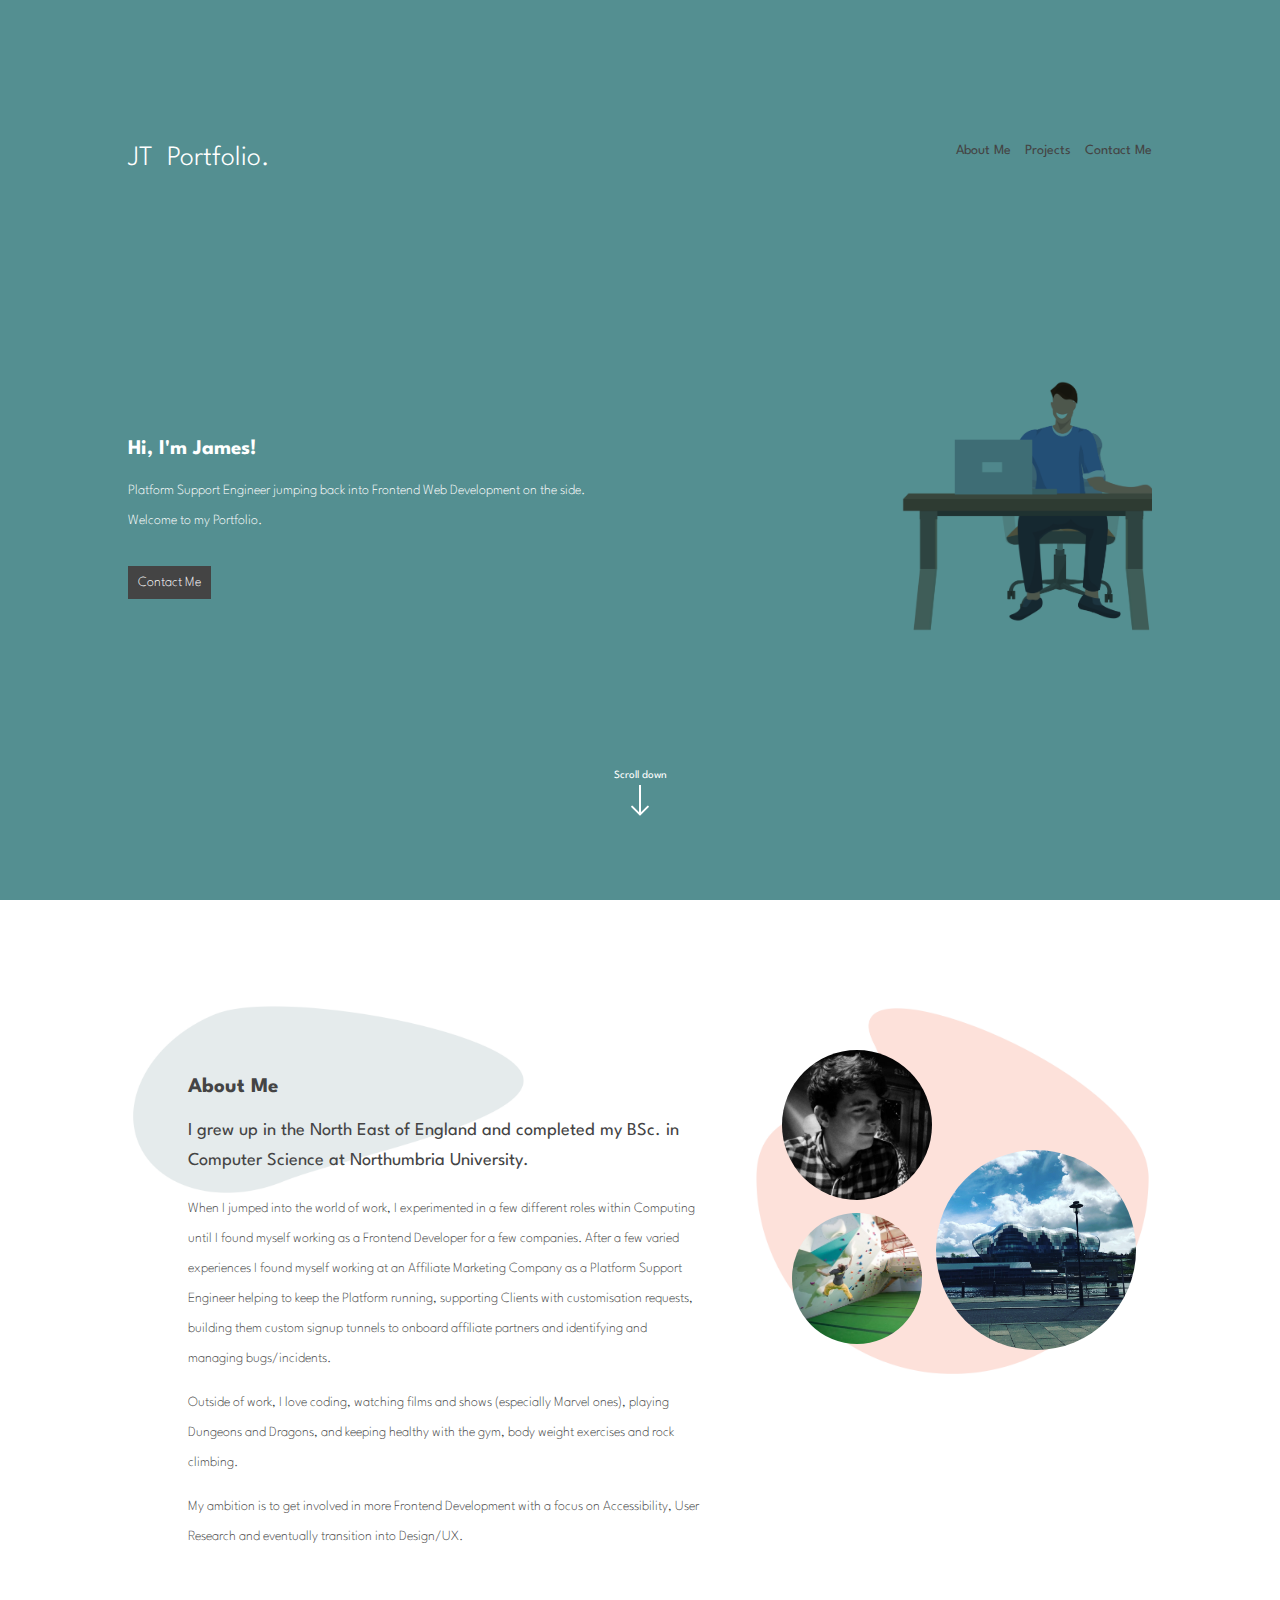
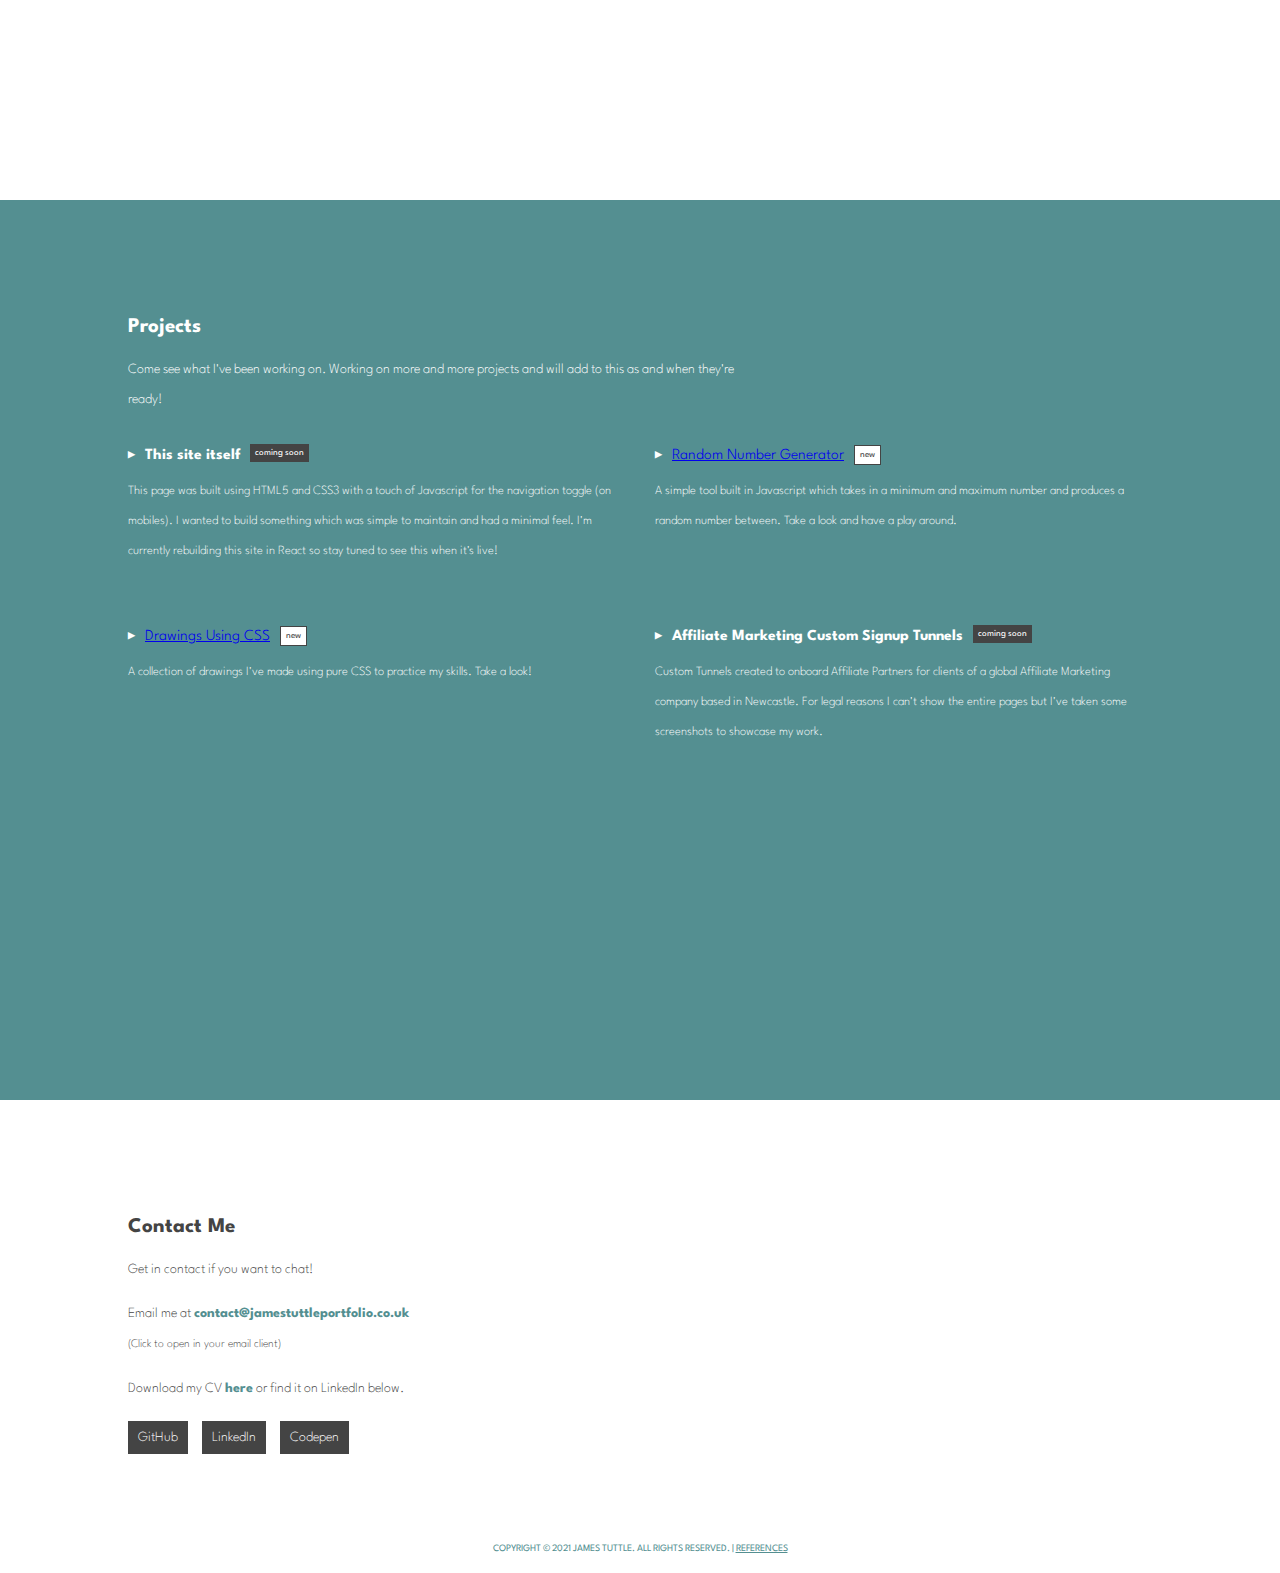
==== commit 60e08d79: "update website" ====
--- a/index.html
+++ b/index.html
@@ -96,7 +96,7 @@
      <div id='projects_tiles_container'>
        <div class='project_box coming_soon'>
          <h3>This site itself</h3>
-         <p>This page was built using HTML5 and CSS3 with a touch of Javascript for the navigation toggle (on mobiles). I wanted to build something which was simple to maintain and had a minimal feel.</p>
+         <p>This page was built using HTML5 and CSS3 with a touch of Javascript for the navigation toggle (on mobiles). I wanted to build something which was simple to maintain and had a minimal feel. I'm currently rebuilding this site in React so stay tuned to see this when it's live!</p>
        </div>
        <div class='project_box new'>
          <h3><a href='random-number-generator.html'>Random Number Generator</a></h3>
--- a/stylesheets/main.css
+++ b/stylesheets/main.css
@@ -20,29 +20,30 @@
 
 button {
   -webkit-appearance: none;
-  border-radius: 0; }
+  border-radius: 0;
+  padding: 10px 10px;
+  border: none;
+  font-size: 1em;
+  transition: background-color 0.2s ease;
+  font-weight: 200;
+  text-decoration: none;
+  font-family: "Spartan", arial, helvetica, sans-serif; }
   button.primary, button.primary:active, button.primary:focus {
-    text-decoration: none;
-    color: #548F91;
-    padding: 10px 10px;
     background-color: #444444;
-    transition: background-color 0.2s ease;
-    font-weight: 200;
-    color: #FFFFFF;
-    border: none;
-    font-size: 1em;
-    font-family: "Spartan", arial, helvetica, sans-serif; }
+    color: #FFFFFF; }
     button.primary:hover, button.primary:focus, button.primary:active:hover, button.primary:active:focus, button.primary:focus:hover, button.primary:focus:focus {
       background-color: #FFFFFF;
       color: #444444;
       transition: background-color 0.2s ease; }
   button.secondary {
-    font-weight: 700;
-    color: #548F91;
-    text-decoration: none; }
+    margin: 5px 0;
+    padding: 10px 10px 7px 10px;
+    font-size: 0.9em;
+    color: #444444; }
     button.secondary:hover, button.secondary:active, button.secondary:focus {
-      text-decoration: underline;
-      transition: text-decoration 0.2s ease; }
+      background-color: #444444;
+      color: #FFFFFF;
+      transition: background-color color 0.2s ease; }
 
 a:hover {
   cursor: pointer; }
@@ -51,6 +52,7 @@
   text-decoration: none;
   color: #548F91;
   padding: 10px 10px;
+  margin: 0 10px 0 0;
   background-color: #444444;
   transition: background-color 0.2s ease;
   font-weight: 200;
@@ -62,6 +64,8 @@
     background-color: #FFFFFF;
     color: #444444;
     transition: background-color 0.2s ease; }
+  a.primary:last-of-type, a.primary:active:last-of-type, a.primary:focus:last-of-type {
+    margin-right: 0; }
 a.secondary {
   font-weight: 700;
   color: #548F91;
@@ -150,12 +154,7 @@
       transition: text-decoration 0.2s ease; }
 
 h1 {
-  font-weight: 200;
-  margin: 0;
-  padding: 0; }
-
-h2 {
-  font-weight: 600;
+  font-weight: 300;
   font-size: 2em;
   margin-top: 0;
   margin-bottom: 30px; }
@@ -224,7 +223,7 @@
 #projects_tiles_container {
   display: grid;
   grid-template-columns: 1fr 1fr;
-  gap: 30px;
+  gap: 50px 30px;
   align-items: flex-start; }
 
 #project_container #section_header {
@@ -239,7 +238,7 @@
   margin: 0;
   font-size: 1.1em;
   line-height: 1.3em;
-  padding: 0 0 10px 0; }
+  padding: 0; }
   .project_box h3::before {
     font-family: "Font Awesome 5 Free";
     font-weight: 900;
@@ -250,12 +249,13 @@
     position: relative;
     top: -2px;
     -webkit-appearance: none; }
-  .project_box h3 a {
-    color: #FFFFFF; }
 .project_box p {
   font-size: 0.9em;
   padding: 0;
-  margin: 0; }
+  margin: 10px 0; }
+.project_box a {
+  font-weight: 300;
+  text-decoration: underline; }
 .project_box.coming_soon h3::after {
   font-weight: normal;
   content: "coming soon";
@@ -300,13 +300,8 @@
   justify-content: space-between;
   flex-direction: column; }
 
-#logo_container #logo_box {
-  width: 50px;
-  height: 50px;
-  border: 2px solid #30555C;
-  position: absolute;
-  top: 90px;
-  left: calc(10% - 5px); }
+#logo_container img {
+  width: 250px; }
 
 #hamburger {
   display: none; }
@@ -404,6 +399,6 @@
       color: #FFFFFF; }
   .section_container:nth-child(even) {
     background-color: #FFFFFF;
-    color: #548F91; }
+    color: #444444; }
 
 /*# sourceMappingURL=main.css.map */
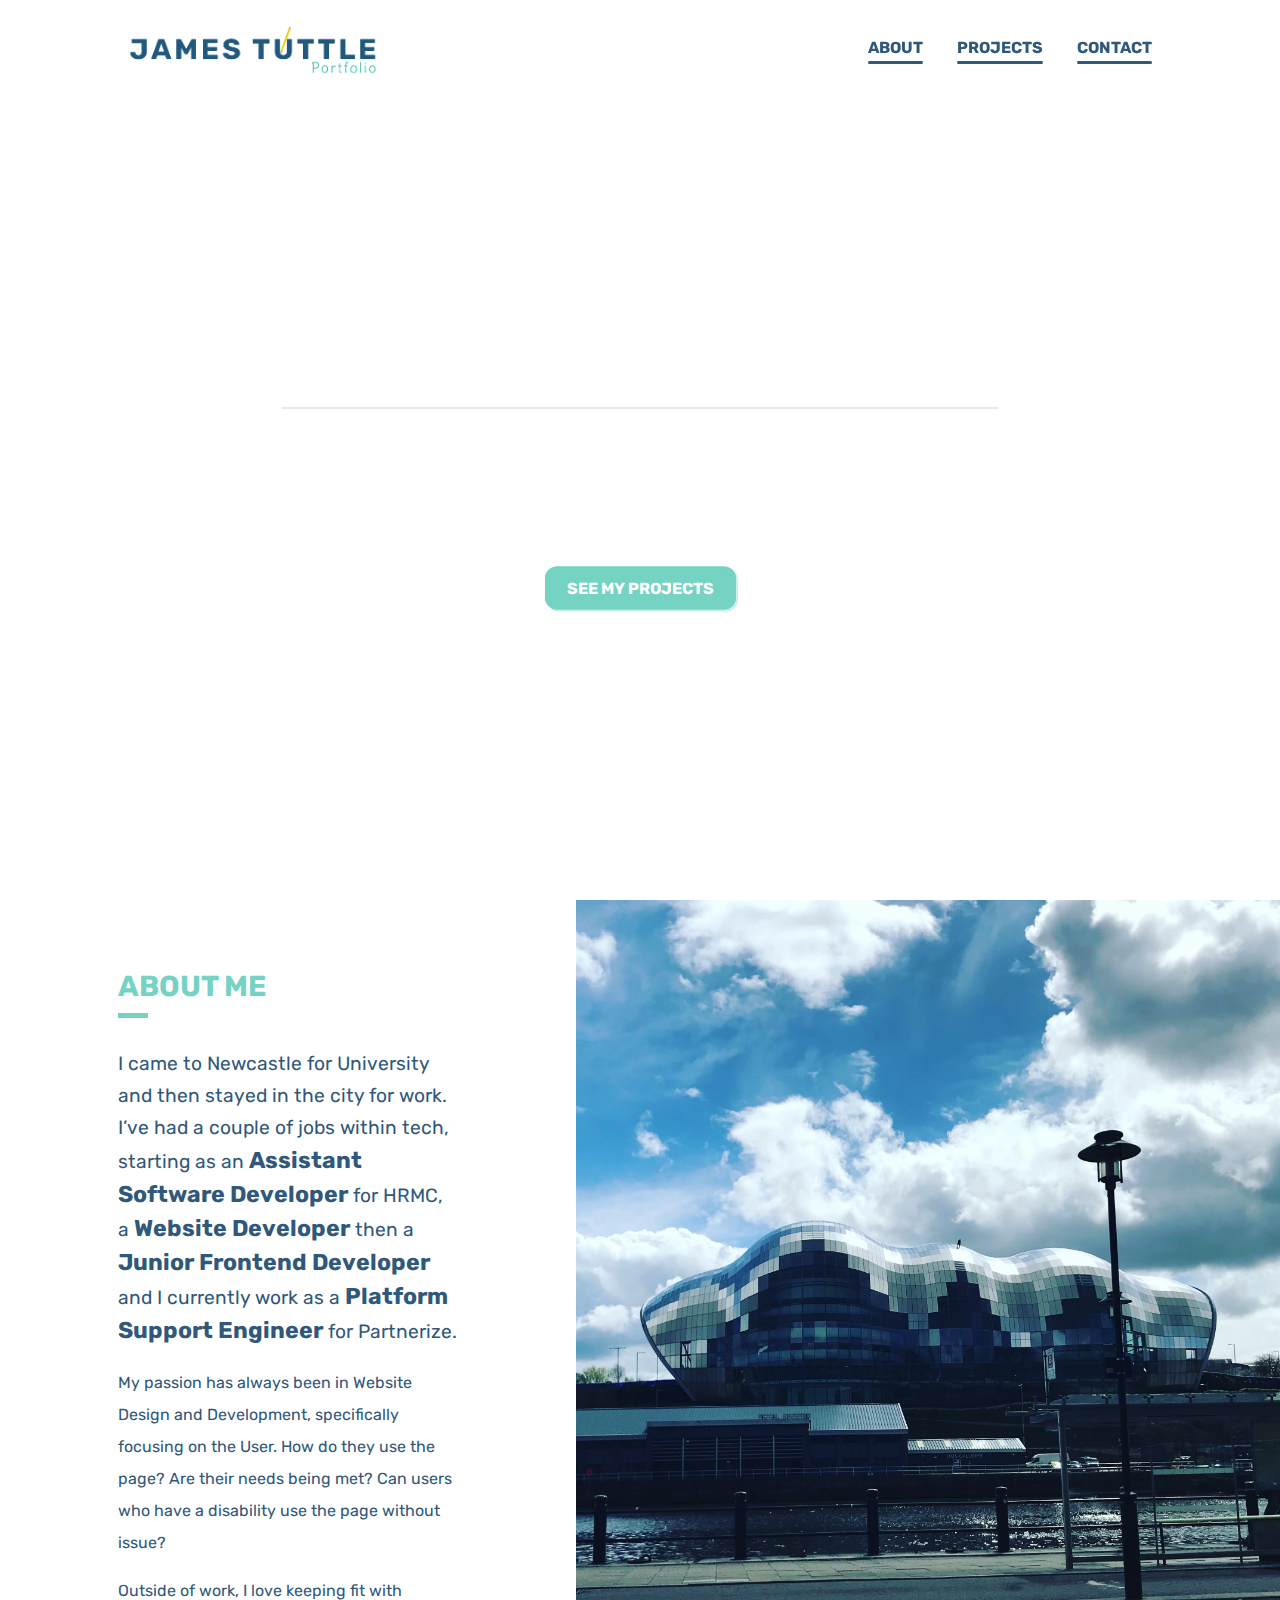
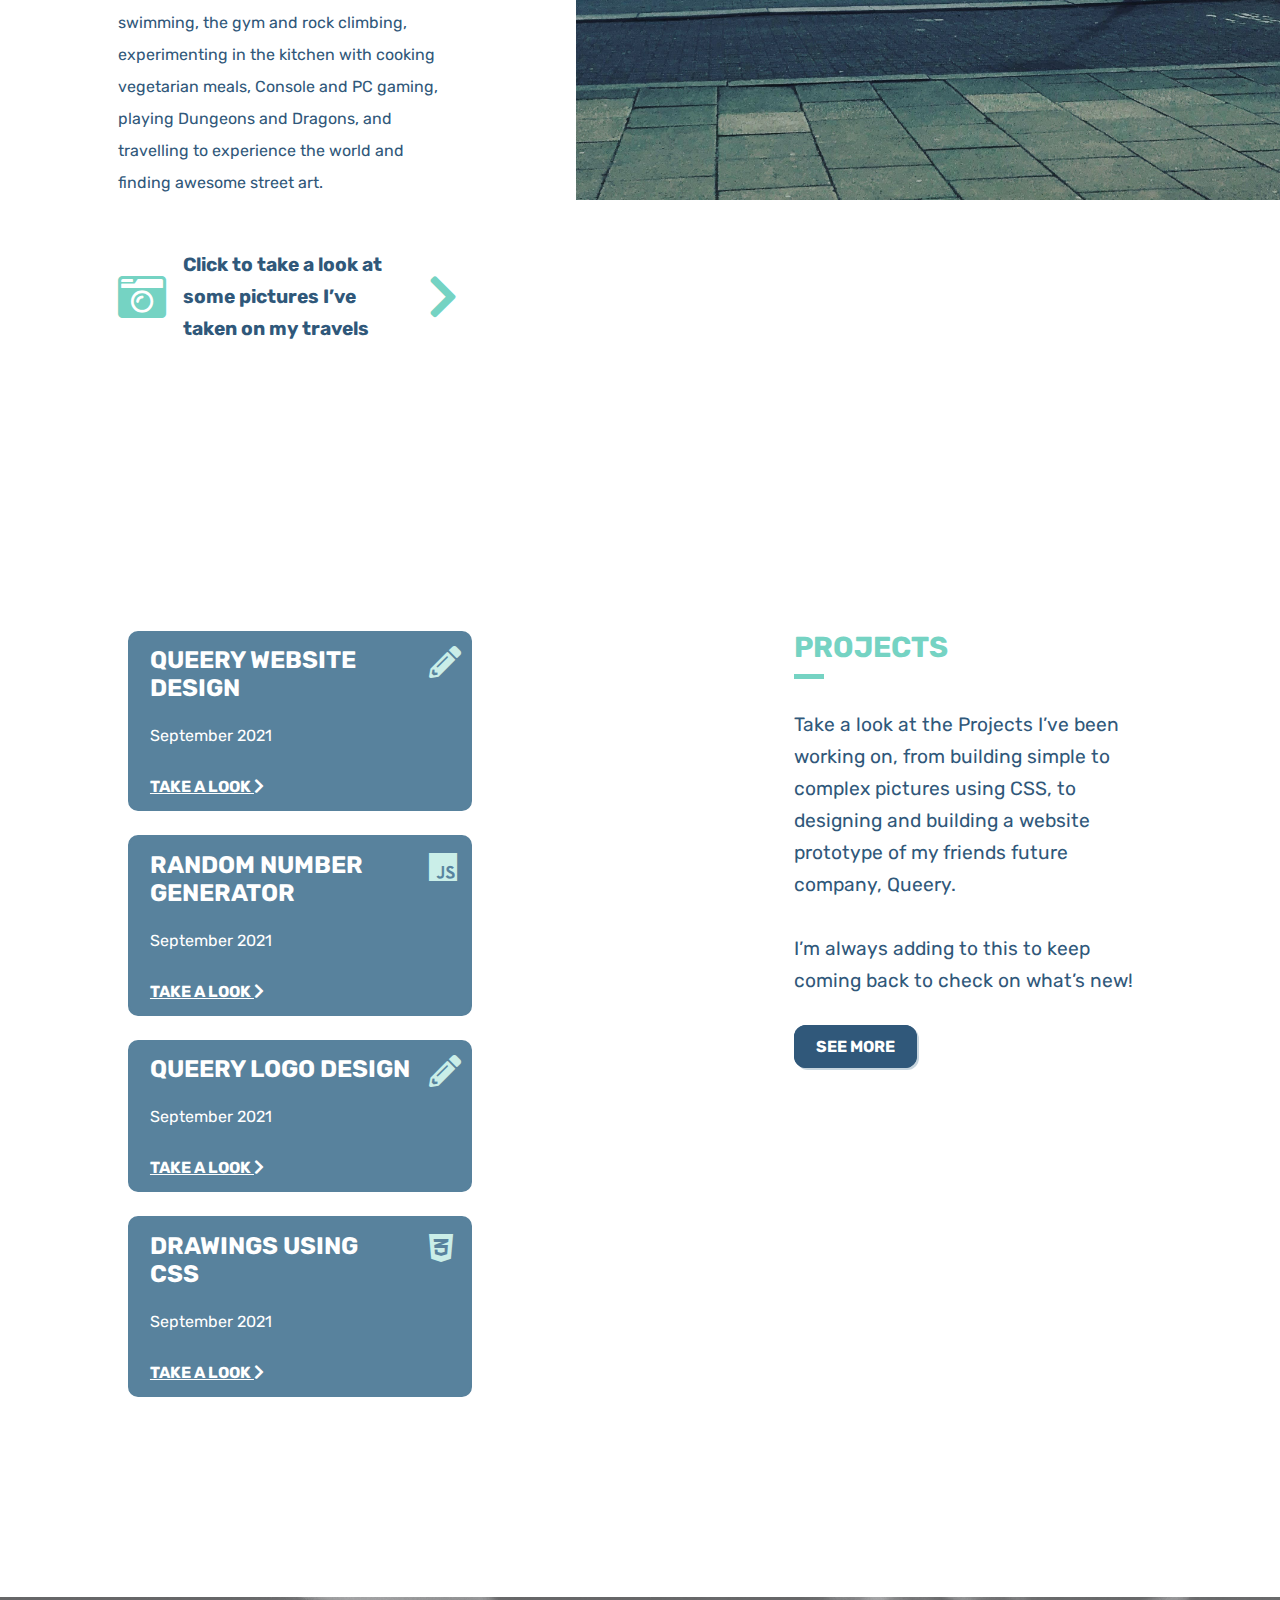
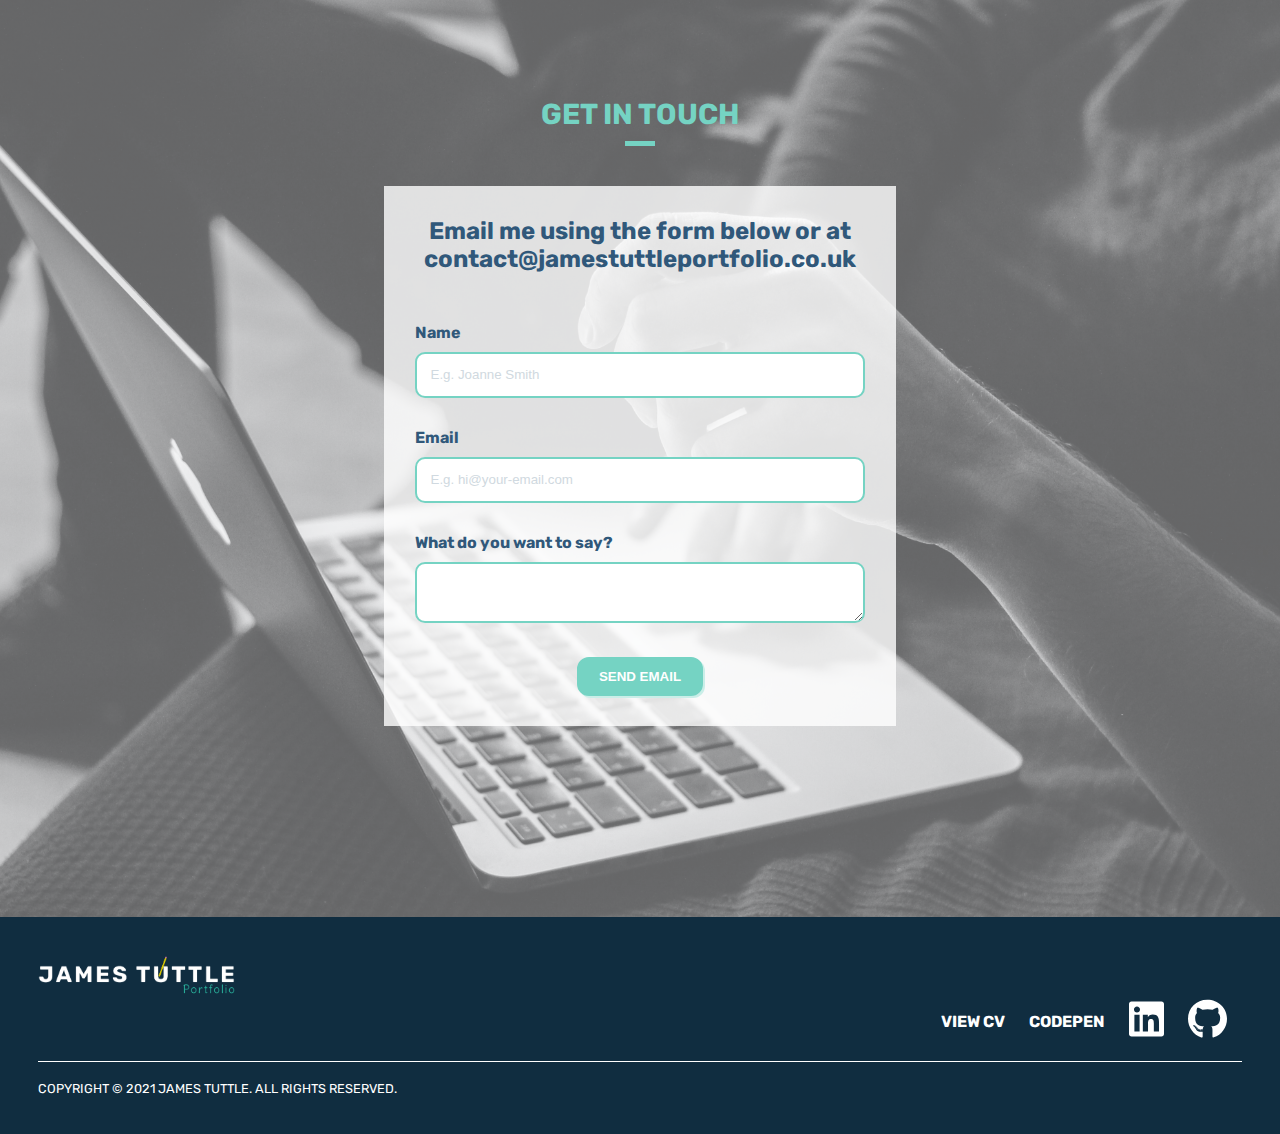
==== commit 9a686246: "refactor project to simplify" ====
--- a/index.html
+++ b/index.html
@@ -1,29 +1,15 @@
 <!DOCTYPE html>
 <html>
  <head>
-   <!-- Global site tag (gtag.js) - Google Analytics -->
-    <script async src="https://www.googletagmanager.com/gtag/js?id=G-1CHYS2LVHW"></script>
-    <script>
-      window.dataLayer = window.dataLayer || [];
-      function gtag(){dataLayer.push(arguments);}
-      gtag('js', new Date());
-
-      gtag('config', 'G-1CHYS2LVHW');
-    </script>
-
    <meta name="viewport" content="width=device-width, initial-scale=1">
 
    <!-- stylesheets -->
    <link rel="stylesheet" href="stylesheets/main.css">
-   <link rel="stylesheet" href="stylesheets/responsive.css">
-
-   <!-- scripts -->
-   <script type="text/javascript" src="scripts/navigation_toggle.js"></script>
 
    <!-- fonts -->
    <link rel="preconnect" href="https://fonts.googleapis.com">
    <link rel="preconnect" href="https://fonts.gstatic.com" crossorigin>
-   <link href="https://fonts.googleapis.com/css2?family=Spartan:wght@200;300;400;500;600;700;800&display=swap" rel="stylesheet">
+   <link href="https://fonts.googleapis.com/css2?family=Rubik:wght@400;700&display=swap" rel="stylesheet">
 
    <!-- favicon -->
    <link rel="icon" type="image/png" href="assets/images/favicon.ico"/>
@@ -32,100 +18,148 @@
    <link href="assets/fontawesome-free-5.15.3-web/css/all.css" rel="stylesheet"> <!--load all styles -->
 
    <!-- title -->
-   <title>JT Portfolio</title>
+   <title>James Tuttle Portfolio</title>
+   <script type='text/javascript'>
+    var i = 0;
+    var images = [];
+    var slideTime = 3000; // 3 seconds
+
+    images[0] = 'assets/images/newcastle.jpeg';
+    images[1] = 'assets/images/zakynthos.jpg';
+    images[2] = 'assets/images/street_art_1.jpg';
+    images[3] = 'assets/images/street_art_2.jpg';
+    images[4] = 'assets/images/street_art_3.jpg';
+    images[5] = 'assets/images/street_art_4.jpg';
+    images[6] = 'assets/images/street_art_5.jpg';
+
+    function changePicture() {
+      document.getElementById("about_me_image").src = images[i];
+
+        if (i < images.length - 1) {
+            i++;
+        } else {
+            i = 0;
+        }
+        setTimeout(changePicture, slideTime);
+    }
+
+   </script>
  </head>
  <body>
-   <main id='page_top' class='full_page_section page_width section_container'>
-     <header>
-       <div id='logo_container'>
-         <div id='logo_box'></div>
-         <h1>JT &nbsp;Portfolio.</h1>
+   <header>
+
+     <nav>
+       <div class='logo_container'>
+         <img class='logo' src='assets/images/logo.png'/>
        </div>
-       <div id='hamburger' class='open'>
-         <button id='hamburger_button'>
-           <div class='line'></div>
-           <div class='line'></div>
-           <div class='line'></div>
-         </button>
+       <ul>
+         <li>
+					<a href="#about"><span>About</span></a>
+				</li>
+        <li>
+					<a href="#projects"><span>Projects</span></a>
+				</li>
+        <li>
+					<a href="#contact"><span>Contact</span></a>
+				</li>
+       </ul>
+     </nav>
+
+     <main>
+       <div class='intro'>
+         <div class="animated-title">
+           <div class="text-top-container">
+             <div>
+               <span class='text'>Hi! I’m <span class='highlight'>James</span>. Welcome to my <span class='highlight'>Portfolio</span>.</span>
+             </div>
+           </div>
+         </div>
+         <div class='button_container'>
+           <a class='button_style primary' href='#projects'>See my projects</a>
+         </div>
        </div>
-       <nav role="navigation">
-         <ul>
-           <li class='small_device'><a href='index.html#page_top'>Back to top</a></li>
-           <li><a href="index.html#about_container">About Me</a></li>
-           <li><a href="index.html#project_container">Projects</a></li>
-           <li class='small_device sub_list'><a href='random-number-generator.html'>Random Number Generator</a></li>
-           <li class='small_device sub_list'><a href='drawings-using-css.html'>Drawings Using CSS</a></li>
-           <li><a href="#contact_container">Contact Me</a></li>
-         </ul>
-       </nav>
-     </header>
-     <div id="introduction_container">
-       <div class='text_container'>
-         <h2>Hi, I'm James!</h2>
-         <p>Platform Support Engineer jumping back into Frontend Web Development on the side.<br>Welcome to my Portfolio.</p>
-         <a href='#contact_container' class='primary'>Contact Me</a>
+     </main>
+
+   </header>
+
+   <section id='about'>
+     <div class='text_container'>
+       <div class='text'>
+         <h2>About me</h2>
+         <p>I came to Newcastle for University and then stayed in the city for work. I’ve had a couple of jobs within tech, starting as an <span class='bigger'>Assistant Software Developer</span> for HRMC, a <span class='bigger'>Website Developer</span> then a <span class='bigger'>Junior Frontend Developer</span> and I currently work as a <span class='bigger'>Platform Support Engineer</span> for Partnerize.</p>
+         <p>My passion has always been in Website Design and Development, specifically focusing on the User. How do they use the page? Are their needs being met? Can users who have a disability use the page without issue?</p>
+         <p>Outside of work, I love keeping fit with swimming, the gym and rock climbing, experimenting in the kitchen with cooking vegetarian meals, Console and PC gaming, playing Dungeons and Dragons, and travelling to experience the world and finding awesome street art.</p>
+         <a onclick="changePicture()" href="#about" class='picture_pointer'><i class="fas fa-camera-retro"></i><p>Click to take a look at some pictures I’ve taken on my travels</p><i class="fas fa-chevron-right"></i></a>
        </div>
-       <div class='image_container'></div>
      </div>
-     <div id='scroll_container'>
-       <span>Scroll down</span>
-       <div class='down_arrow'></div>
+     <img id='about_me_image' src='assets/images/newcastle.jpeg' alt="Newcastle Sage" />
+   </section>
+
+   <section id='projects'>
+     <div class='projects_container'>
+       <div class='project_tile'>
+           <h3>Queery website design</h3>
+           <i class="fas fa-pencil-alt"></i>
+           <p>September 2021</p>
+           <a href='#'>TAKE A LOOK <i class="fas fa-chevron-right"></i></a>
+       </div>
+       <div class='project_tile'>
+           <h3>Random number generator</h3>
+           <i class="fab fa-js"></i>
+           <p>September 2021</p>
+           <a href='#'>TAKE A LOOK <i class="fas fa-chevron-right"></i></a>
+       </div>
+       <div class='project_tile'>
+           <h3>Queery logo design</h3>
+           <i class="fas fa-pencil-alt"></i>
+           <p>September 2021</p>
+           <a href='#'>TAKE A LOOK <i class="fas fa-chevron-right"></i></a>
+       </div>
+       <div class='project_tile'>
+           <h3>Drawings using css</h3>
+           <i class="fab fa-css3-alt"></i>
+           <p>September 2021</p>
+           <a href='#'>TAKE A LOOK <i class="fas fa-chevron-right"></i></a>
+       </div>
      </div>
-  </main>
-
-   <section id='about_container' class='full_page_section page_width section_container'>
-     <div id='about_container_text'>
-       <h2>About Me</h2>
-       <p>I grew up in the North East of England and completed my BSc. in Computer Science at Northumbria University.</p>
-       <p>When I jumped into the world of work, I experimented in a few different roles within Computing until I found myself working as a Frontend Developer for a few companies. After a few varied experiences I found myself working at an Affiliate Marketing Company as a Platform Support Engineer helping to keep the Platform running, supporting Clients with customisation requests, building them custom signup tunnels to onboard affiliate partners and identifying and managing bugs/incidents.</p>
-       <p>Outside of work, I love coding, watching films and shows (especially Marvel ones), playing Dungeons and Dragons, and keeping healthy with the gym, body weight exercises and rock climbing.</p>
-       <p>My ambition is to get involved in more Frontend Development with a focus on Accessibility, User Research and eventually transition into Design/UX.</p>
-     </div>
-     <div id='about_container_images'>
-       <img id='image_me' class='circle_image' src='assets/images/me_2.jpeg'/>
-       <img id='image_newcastle' class='circle_image'  src='assets/images/newcastle.JPG'/>
-       <img id='image_bouldering' class='circle_image' src='assets/images/bouldering.jpeg'/>
+     <div class='text'>
+        <h2>Projects</h2>
+        <p>Take a look at the Projects I’ve been working on, from building simple to complex pictures using CSS, to designing and building a website prototype of my friends future company, Queery.<br><br>I’m always adding to this to keep coming back to check on what’s new!</p>
+        <a class='button_style secondary' href='#'>see more</a>
      </div>
    </section>
 
-   <section id='project_container' class='full_page_section page_width section_container'>
-     <div id='section_header'>
-       <h2>Projects</h2>
-       <p>Come see what I've been working on. Working on more and more projects and will add to this as and when they're ready!</p>
-     </div>
-     <div id='projects_tiles_container'>
-       <div class='project_box coming_soon'>
-         <h3>This site itself</h3>
-         <p>This page was built using HTML5 and CSS3 with a touch of Javascript for the navigation toggle (on mobiles). I wanted to build something which was simple to maintain and had a minimal feel. I'm currently rebuilding this site in React so stay tuned to see this when it's live!</p>
-       </div>
-       <div class='project_box new'>
-         <h3><a href='random-number-generator.html'>Random Number Generator</a></h3>
-         <p>A simple tool built in Javascript which takes in a minimum and maximum number and produces a random number between. Take a look and have a play around.</p>
-       </div>
-       <div class='project_box new'>
-         <h3><a href='drawings-using-css.html'>Drawings Using CSS</a></h3>
-         <p>A collection of drawings I've made using pure CSS to practice my skills. Take a look!</p>
-       </div>
-       <div class='project_box coming_soon'>
-         <h3>Affiliate Marketing Custom Signup Tunnels</h3>
-         <p>Custom Tunnels created to onboard Affiliate Partners for clients of a global Affiliate Marketing company based in Newcastle. For legal reasons I can't show the entire pages but I've taken some screenshots to showcase my work.</p>
-       </div>
-     </div>
+   <section id='contact'>
+      <h2>GET IN TOUCH</h2>
+      <form>
+        <legend>Email me using the form below or at contact@jamestuttleportfolio.co.uk</legend>
+        <label for='name'>Name</label>
+        <input type='text' id='name' name='name' placeholder="E.g. Joanne Smith"/>
+
+        <label for'email'>Email</label>
+        <input type='email' id='email' name='email' placeholder="E.g. hi@your-email.com"/>
+
+        <label for='message'>What do you want to say?</label>
+        <textarea id='message' name='message'></textarea>
+
+        <input type='submit' value="Send Email" class='button_style primary'/>
+      </form>
    </section>
 
-   <section id='contact_container' class='page_width section_container full_page_section only_small_devices'>
-     <h2>Contact Me</h2>
-     <p>Get in contact if you want to chat!</p>
-     <p>Email me at <a class='secondary' href='mailto:contact@jamestuttleportfolio.co.uk'>contact@jamestuttleportfolio.co.uk</a><br><small>(Click to open in your email client)</small></p>
-     <p>Download my CV <a class='secondary' href='assets/James Tuttle CV.pdf'>here</a> or find it on LinkedIn below.</p>
-     <br>
-     <a class='primary' href='https://github.com/jamesatuttle'>GitHub</a>
-     <a class='primary' href='https://www.linkedin.com/in/jamesatuttle/'>LinkedIn</a>
-     <a class='primary' href='https://codepen.io/jamestuttle/pens/'>Codepen</a>
-   </section>
+   <footer>
+     <div>
+       <img src='assets/images/logo_white.png'/>
+     </div>
+     <div class='links'>
+       <a href='assets/files/James_Tuttle_CV.pdf'>VIEW CV</a>
+       <a href='https://codepen.io/jamestuttle/pens/'>CODEPEN</a>
+       <a href="https://www.linkedin.com/in/jamesatuttle/"><img src='assets/images/linkedin-brands.svg'/></a>
+       <a href="https://github.com/jamesatuttle"><img src='assets/images/github-brands.svg'/></a>
+     </div>
+     <div class='copyright'>
+       COPYRIGHT © 2021 JAMES TUTTLE. ALL RIGHTS RESERVED.
+     </div>
+   </footer>
 
-   <footer class='page_width'>
-     <div id='copyright_container'>Copyright &copy; 2021 James Tuttle. All rights reserved. | <a href='references.html'>references</a></div>
-   </footer>
  </body>
 </html>
--- a/stylesheets/main.css
+++ b/stylesheets/main.css
@@ -1,404 +1,384 @@
-@keyframes flash_text {
-  0% {
-    opacity: 1; }
-  50% {
-    opacity: 0.3; }
-  100% {
-    opacity: 1; } }
-@keyframes scroll_down {
-  0% {
-    top: 15px;
-    opacity: 1; }
-  50% {
-    top: 22px;
-    opacity: 0.3; }
-  100% {
-    top: 15px;
-    opacity: 1; } }
-button:hover, input[type='submit']:hover {
-  cursor: pointer; }
-
-button {
-  -webkit-appearance: none;
-  border-radius: 0;
-  padding: 10px 10px;
-  border: none;
-  font-size: 1em;
-  transition: background-color 0.2s ease;
-  font-weight: 200;
-  text-decoration: none;
-  font-family: "Spartan", arial, helvetica, sans-serif; }
-  button.primary, button.primary:active, button.primary:focus {
-    background-color: #444444;
-    color: #FFFFFF; }
-    button.primary:hover, button.primary:focus, button.primary:active:hover, button.primary:active:focus, button.primary:focus:hover, button.primary:focus:focus {
-      background-color: #FFFFFF;
-      color: #444444;
-      transition: background-color 0.2s ease; }
-  button.secondary {
-    margin: 5px 0;
-    padding: 10px 10px 7px 10px;
-    font-size: 0.9em;
-    color: #444444; }
-    button.secondary:hover, button.secondary:active, button.secondary:focus {
-      background-color: #444444;
-      color: #FFFFFF;
-      transition: background-color color 0.2s ease; }
-
-a:hover {
-  cursor: pointer; }
-
-a.primary, a.primary:active, a.primary:focus {
-  text-decoration: none;
-  color: #548F91;
-  padding: 10px 10px;
-  margin: 0 10px 0 0;
-  background-color: #444444;
-  transition: background-color 0.2s ease;
-  font-weight: 200;
-  color: #FFFFFF;
-  border: none;
-  font-size: 1em;
-  font-family: "Spartan", arial, helvetica, sans-serif; }
-  a.primary:hover, a.primary:active, a.primary:focus, a.primary:active:hover, a.primary:active:active, a.primary:active:focus, a.primary:focus:hover, a.primary:focus:active, a.primary:focus:focus {
-    background-color: #FFFFFF;
-    color: #444444;
-    transition: background-color 0.2s ease; }
-  a.primary:last-of-type, a.primary:active:last-of-type, a.primary:focus:last-of-type {
-    margin-right: 0; }
-a.secondary {
-  font-weight: 700;
-  color: #548F91;
-  text-decoration: none; }
-  a.secondary:hover, a.secondary:active, a.secondary:focus {
-    text-decoration: underline;
-    transition: text-decoration 0.2s ease; }
-
-.down_arrow {
-  width: 2px;
-  height: 30px;
-  background-color: #FFFFFF;
-  position: relative;
-  top: 15px;
-  border-radius: 0 0 100px 100px;
-  position: relative;
-  display: block;
-  animation-name: scroll_down;
-  animation-duration: 3s;
-  animation-iteration-count: infinite; }
-  .down_arrow::before {
-    content: "";
-    width: 2px;
-    background-color: #FFFFFF;
-    position: relative;
-    height: 13px;
-    top: 19px;
-    left: 4px;
-    border-radius: 100px;
-    transform: rotate(45deg);
-    display: block; }
-  .down_arrow::after {
-    content: "";
-    width: 2px;
-    height: 13px;
-    background-color: #FFFFFF;
-    position: relative;
-    top: 6px;
-    left: -4px;
-    border-radius: 100px;
-    transform: rotate(-45deg);
-    display: block; }
-
-fieldset {
-  border: none;
-  padding: 0;
-  margin: 0; }
-
-label {
-  display: block;
-  padding-bottom: 10px; }
-
-input[type='number'], input[type='text'] {
-  display: block;
-  padding: 10px 20px;
-  -webkit-appearance: none;
-  border: none;
-  border-radius: 0;
-  border: 1px solid #548F91; }
-
-input[type='submit'] {
-  -webkit-appearance: none;
-  border-radius: 0; }
-  input[type='submit'].primary, input[type='submit'].primary:active, input[type='submit'].primary:focus {
-    text-decoration: none;
-    color: #548F91;
-    padding: 10px 10px;
-    background-color: #444444;
-    transition: background-color 0.2s ease;
-    font-weight: 200;
-    color: #FFFFFF;
-    border: none;
-    font-size: 1em;
-    font-family: "Spartan", arial, helvetica, sans-serif; }
-    input[type='submit'].primary:hover, input[type='submit'].primary:focus, input[type='submit'].primary:active:hover, input[type='submit'].primary:active:focus, input[type='submit'].primary:focus:hover, input[type='submit'].primary:focus:focus {
-      background-color: #FFFFFF;
-      border: 1px solid #444444;
-      color: #444444;
-      transition: background-color 0.2s ease; }
-  input[type='submit'].secondary {
-    font-weight: 700;
-    color: #548F91;
-    text-decoration: none; }
-    input[type='submit'].secondary:hover, input[type='submit'].secondary:active, input[type='submit'].secondary:focus {
-      text-decoration: underline;
-      transition: text-decoration 0.2s ease; }
-
-h1 {
-  font-weight: 300;
-  font-size: 2em;
-  margin-top: 0;
-  margin-bottom: 30px; }
-
-p {
-  font-weight: 200;
-  line-height: 30px; }
-
-.drawing_and_info_container {
-  color: #000000;
-  margin: 0 10% 50px 10%; }
-  .drawing_and_info_container:last-child {
-    margin-bottom: 0; }
-  .drawing_and_info_container .container {
-    display: flex;
-    justify-content: center;
-    padding: 50px 2%; }
-    .drawing_and_info_container .container img {
-      width: 200px;
-      max-width: 90%; }
-  .drawing_and_info_container:nth-of-type(1n) .container {
-    background-color: RGB(235, 161, 140); }
-  .drawing_and_info_container:nth-of-type(2n) .container {
-    background-color: RGB(232, 192, 102); }
-  .drawing_and_info_container:nth-of-type(3n) .container {
-    background-color: RGB(113, 178, 156); }
-
-.input_container {
-  margin: 0 0 50px 0; }
-
-#about_container {
-  display: grid;
-  grid-template-columns: 1fr 600px;
-  column-gap: 5%; }
-  #about_container #about_container_text {
-    background-image: url("../assets/images/about_me_background_1.png");
-    background-size: 500px;
-    background-repeat: no-repeat;
-    padding: 60px 0 0 60px; }
-    #about_container #about_container_text p:first-of-type {
-      font-size: 1.3em;
-      font-weight: 400; }
-  #about_container #about_container_images {
-    background-image: url("../assets/images/about_me_background_2.png");
-    background-size: 100%;
-    background-repeat: no-repeat;
-    height: 700px; }
-  #about_container .circle_image {
-    border-radius: 1000px; }
-  #about_container #image_me {
-    width: 275px;
-    position: relative; }
-  #about_container #image_newcastle {
-    width: 300px;
-    position: relative;
-    top: 200px; }
-  #about_container #image_bouldering {
-    width: 240px;
-    position: relative;
-    top: 30px;
-    left: 30px; }
-
-#contact_container a {
-  word-break: break-word; }
-
-#projects_tiles_container {
-  display: grid;
-  grid-template-columns: 1fr 1fr;
-  gap: 50px 30px;
-  align-items: flex-start; }
-
-#project_container #section_header {
-  min-width: 300px;
-  max-width: 630px;
-  width: 100%;
-  display: block;
-  margin-bottom: 30px; }
-
-.project_box h3 {
-  padding: 0;
-  margin: 0;
-  font-size: 1.1em;
-  line-height: 1.3em;
-  padding: 0; }
-  .project_box h3::before {
-    font-family: "Font Awesome 5 Free";
-    font-weight: 900;
-    content: "\25b6";
-    margin-right: 10px;
-    font-size: 0.6em;
-    background-color: transparent;
-    position: relative;
-    top: -2px;
-    -webkit-appearance: none; }
-.project_box p {
-  font-size: 0.9em;
-  padding: 0;
-  margin: 10px 0; }
-.project_box a {
-  font-weight: 300;
-  text-decoration: underline; }
-.project_box.coming_soon h3::after {
-  font-weight: normal;
-  content: "coming soon";
-  padding: 5px;
-  position: relative;
-  top: -4px;
-  margin-left: 10px;
-  line-height: 1.1em;
-  font-size: 0.6em;
-  background-color: #444444;
-  word-wrap: normal; }
-.project_box.new h3::after {
-  font-weight: normal;
-  content: "new";
-  padding: 5px;
-  position: relative;
-  top: -2px;
-  margin-left: 10px;
-  line-height: 1.1em;
-  font-size: 0.6em;
-  border: 1px solid #444444;
-  background-color: #FFFFFF;
-  color: #444444;
-  word-wrap: normal; }
-
 body, html {
   margin: 0;
   padding: 0;
-  font-family: "Spartan", arial, helvetica, sans-serif;
+  font-family: 'Rubik', sans-serif;
   box-sizing: border-box;
   scroll-behavior: smooth;
-  font-size: 16px; }
+  font-size: 16px;
+  font-weight: normal;
+  color: #30587A; }
+
+a.button_style, input[type='submit'].button_style {
+  text-transform: uppercase;
+  font-weight: bold;
+  color: white;
+  text-decoration: none;
+  padding: 10px 20px;
+  border: none;
+  border-radius: 12px;
+  margin-right: 10px;
+  transition-duration: 0.3s; }
+  a.button_style:last-child, input[type='submit'].button_style:last-child {
+    margin-right: 0; }
+  a.button_style.primary, input[type='submit'].button_style.primary {
+    background-color: #75D3C3;
+    border: 2px solid #75D3C3;
+    box-shadow: 2px 2px #CAEEE8; }
+    a.button_style.primary:hover, a.button_style.primary:focus, input[type='submit'].button_style.primary:hover, input[type='submit'].button_style.primary:focus {
+      background-color: transparent;
+      color: #75D3C3;
+      cursor: pointer;
+      transition-duration: 0.3s;
+      box-shadow: 5px 5px #CAEEE8; }
+  a.button_style.secondary, input[type='submit'].button_style.secondary {
+    background-color: #30587A;
+    border: 2px solid #30587A;
+    box-shadow: 2px 2px #C7D5DE; }
+    a.button_style.secondary:hover, a.button_style.secondary:focus, input[type='submit'].button_style.secondary:hover, input[type='submit'].button_style.secondary:focus {
+      background-color: transparent;
+      color: #30587A;
+      cursor: pointer;
+      transition-duration: 0.3s;
+      box-shadow: 5px 5px #C7D5DE; }
 
 header {
+  margin: 25px 10%;
+  min-height: calc(100vh - 50px);
+  position: relative; }
+  header .intro {
+    margin: 0;
+    position: absolute;
+    text-align: center;
+    width: 100%;
+    top: 45%;
+    font-weight: bold;
+    -ms-transform: translateY(-50%);
+    transform: translateY(-50%); }
+    header .intro h2 {
+      font-size: 4em;
+      padding: 0;
+      margin: 0 auto 64px auto;
+      border-bottom: 2px solid #30587A; }
+    header .intro .button_container {
+      text-align: center; }
+
+nav {
   display: flex;
   justify-content: space-between;
-  align-items: center;
-  margin-bottom: 50px; }
-
-main {
-  display: flex;
-  justify-content: space-between;
-  flex-direction: column; }
-
-#logo_container img {
-  width: 250px; }
-
-#hamburger {
-  display: none; }
-
-#introduction_container {
-  display: flex;
-  flex-direction: row;
-  flex-wrap: nowrap;
-  justify-content: space-between;
-  align-items: center;
-  align-content: stretch; }
-  #introduction_container p {
+  align-items: center; }
+  nav .logo_container {
+    width: 250px; }
+    nav .logo_container .logo {
+      width: 100%; }
+  nav ul {
+    display: inline; }
+    nav ul li {
+      display: inline;
+      list-style: none;
+      margin-right: 30px; }
+      nav ul li:last-child {
+        margin-right: 0; }
+  nav a {
+    text-transform: uppercase;
+    color: #30587A;
+    text-decoration: none;
+    font-weight: bold;
+    transition: all 0.3s linear;
+    cursor: pointer;
+    position: relative;
+    white-space: nowrap; }
+  nav a::before,
+  nav a::after {
+    position: absolute;
+    width: 100%;
+    height: 1px;
+    background: currentColor;
+    top: 100%;
+    left: 0;
+    pointer-events: none; }
+  nav a::before {
+    content: ''; }
+  nav a::before {
+    height: 3px;
+    border-radius: 10px;
+    transform: scale3d(1, 1, 1);
+    transition: transform 0.2s, opacity 0.2s;
+    transition-timing-function: cubic-bezier(0.2, 0.57, 0.67, 1.53); }
+  nav a:hover::before, nav a:focus::before {
+    transition-timing-function: cubic-bezier(0.8, 0, 0.1, 1);
+    transition-duration: 0.4s;
+    opacity: 1;
+    transform: scale3d(1.2, 0.1, 1); }
+  nav a span {
+    transform: translate3d(0, -4px, 0);
+    display: inline-block;
+    transition: transform 0.2s 0.05s cubic-bezier(0.2, 0.57, 0.67, 1.53); }
+  nav a:hover span, nav a:focus span {
+    transform: translate3d(0, 0, 0);
+    transition-timing-function: cubic-bezier(0.8, 0, 0.1, 1);
+    transition-duration: 0.4s;
+    transition-delay: 0s; }
+
+section#about {
+  min-height: 100vh;
+  display: flex; }
+  section#about .text_container {
+    width: 35%;
+    min-height: 100vh;
+    padding: 0 5%;
+    align-items: center; }
+    section#about .text_container .text {
+      color: #30587A;
+      background-color: white;
+      padding: 10% 12%;
+      border-radius: 20px 20px 20px 20px; }
+      section#about .text_container .text h2 {
+        text-transform: uppercase;
+        font-size: 1.8em;
+        color: #75D3C3;
+        margin-bottom: 40px; }
+        section#about .text_container .text h2::after {
+          content: "";
+          display: block;
+          height: 5px;
+          width: 30px;
+          top: 10px;
+          position: relative;
+          background-color: #75D3C3; }
+      section#about .text_container .text p {
+        line-height: 32px; }
+        section#about .text_container .text p:first-of-type {
+          font-size: 1.2em; }
+      section#about .text_container .text .picture_pointer {
+        display: flex;
+        align-items: center;
+        margin-top: 50px;
+        text-decoration: none; }
+        section#about .text_container .text .picture_pointer i {
+          color: #75D3C3;
+          font-size: 3em;
+          padding-right: 5%; }
+          section#about .text_container .text .picture_pointer i:last-of-type {
+            padding-right: 0;
+            padding-left: 5%; }
+        section#about .text_container .text .picture_pointer p {
+          margin: 0;
+          padding: 0;
+          font-weight: bold;
+          color: #30587A; }
+  section#about img {
+    height: 100vh;
+    width: 55%;
+    object-fit: cover; }
+
+section#projects {
+  min-height: calc(100vh - 400px);
+  padding: 200px 10%;
+  border-top: 16px solid white;
+  display: grid;
+  grid-template-columns: 65% 35%; }
+  section#projects h2 {
+    text-transform: uppercase;
+    font-size: 1.8em;
+    color: #75D3C3;
     margin-bottom: 40px; }
-  #introduction_container .image_container {
-    width: 350px;
-    height: 350px;
-    margin: 20px 0 20px 20px;
-    background-image: url("../assets/images/3_dDkgMDAwMzc copy.jpg");
-    background-size: cover;
-    background-repeat: no-repeat;
-    background-blend-mode: multiply;
-    background-color: #548F91; }
-
-#scroll_container {
-  width: 100%;
-  display: flex;
-  flex-direction: column;
-  justify-content: flex-end;
-  align-content: stretch;
-  align-items: center; }
-  #scroll_container span {
+    section#projects h2::after {
+      content: "";
+      display: block;
+      height: 5px;
+      width: 30px;
+      top: 10px;
+      position: relative;
+      background-color: #75D3C3; }
+  section#projects .projects_container {
+    display: flex;
+    row-gap: 24px;
+    column-gap: 2%;
+    padding-top: 25px;
+    flex-wrap: wrap;
+    align-items: flex-start;
+    align-content: flex-start; }
+  section#projects .project_tile {
+    background-color: #58829D;
+    transition-duration: 0.3s;
+    color: white;
+    padding: 2% 3%;
+    border-radius: 10px;
+    border: 2px solid #58829D;
+    width: 300px; }
+    section#projects .project_tile:hover {
+      box-shadow: 5px 5px #C7D5DE;
+      transition-duration: 0.3s;
+      background-color: white;
+      color: #58829D; }
+      section#projects .project_tile:hover a {
+        color: #58829D; }
+      section#projects .project_tile:hover h3 + i {
+        color: #75D3C3; }
+    section#projects .project_tile h3 {
+      padding: 0;
+      margin: 0 0 8px 0;
+      text-transform: uppercase;
+      font-size: 1.5em;
+      width: 260px;
+      display: inline-block; }
+      section#projects .project_tile h3 + i {
+        color: #CAEEE8;
+        display: inline-block;
+        vertical-align: top;
+        position: relative;
+        left: 15px;
+        font-size: 2em; }
+    section#projects .project_tile p {
+      margin-bottom: 32px; }
+    section#projects .project_tile a {
+      color: white;
+      text-transform: uppercase;
+      font-weight: bold; }
+  section#projects .text p {
+    font-size: 1.2em;
+    line-height: 32px;
+    font-weight: normal;
+    margin-bottom: 40px; }
+
+section#contact {
+  min-height: 80vh;
+  background: linear-gradient(0deg, rgba(255, 255, 255, 0.4), rgba(255, 255, 255, 0.4)), url("../assets/images/contact_bg.jpg");
+  background-repeat: no-repeat;
+  background-position: top;
+  background-size: cover;
+  padding: 100px 10%; }
+  section#contact h2 {
+    text-transform: uppercase;
+    font-size: 1.8em;
+    color: #75D3C3;
+    margin-bottom: 40px;
+    padding: 0 0 50px 0;
+    margin: 0 0 0 0;
+    text-align: center; }
+    section#contact h2::after {
+      content: "";
+      display: block;
+      height: 5px;
+      width: 30px;
+      top: 10px;
+      left: calc(50% - 15px);
+      position: relative;
+      background-color: #75D3C3; }
+  section#contact form {
+    background-color: rgba(255, 255, 255, 0.8);
+    padding: 3%;
+    width: 450px;
+    margin: 0 auto;
+    text-align: center; }
+    section#contact form legend {
+      font-size: 1.5em;
+      font-weight: bold;
+      margin-bottom: 50px; }
+    section#contact form label {
+      display: block;
+      margin-bottom: 10px;
+      font-weight: bold;
+      text-align: left; }
+    section#contact form input[type='text'], section#contact form input[type='email'], section#contact form textarea {
+      width: calc(94% - 4px);
+      border: 2px solid #75D3C3;
+      border-radius: 10px;
+      padding: 3% 3%;
+      margin-bottom: 30px; }
+      section#contact form input[type='text']::-webkit-input-placeholder, section#contact form input[type='email']::-webkit-input-placeholder, section#contact form textarea::-webkit-input-placeholder {
+        /* Chrome/Opera/Safari */
+        color: #d0d9e0; }
+      section#contact form input[type='text']::-moz-placeholder, section#contact form input[type='email']::-moz-placeholder, section#contact form textarea::-moz-placeholder {
+        /* Firefox 19+ */
+        color: #d0d9e0; }
+      section#contact form input[type='text']:-ms-input-placeholder, section#contact form input[type='email']:-ms-input-placeholder, section#contact form textarea:-ms-input-placeholder {
+        /* IE 10+ */
+        color: #d0d9e0; }
+      section#contact form input[type='text']:-moz-placeholder, section#contact form input[type='email']:-moz-placeholder, section#contact form textarea:-moz-placeholder {
+        /* Firefox 18- */
+        color: #d0d9e0; }
+
+footer {
+  background-color: #102D40;
+  padding: 3%;
+  color: white; }
+  footer img {
+    height: 40px; }
+  footer div:first-of-type {
+    width: 300px; }
+  footer .links {
+    text-align: right; }
+  footer a {
+    text-transform: uppercase;
+    font-weight: bold;
+    color: white;
+    text-decoration: none;
+    border: none;
+    margin-right: 10px;
+    vertical-align: middle;
+    padding: 10px 5px; }
+  footer .copyright {
     font-size: 0.8em;
-    position: relative;
-    top: 10px;
-    animation-name: flash_text;
-    animation-duration: 3s;
-    animation-iteration-count: infinite; }
-
-footer {
-  width: 100%;
-  text-align: center;
-  color: #548F91;
-  text-transform: uppercase;
-  font-size: 0.7em;
-  padding-bottom: 20px; }
-  footer a {
-    color: #548F91; }
-
-nav ul {
-  list-style: none;
-  margin: 0;
-  padding: 0; }
-  nav ul li {
-    display: inline-block;
-    width: auto;
-    margin-right: 10px;
-    font-size: 1em; }
-    nav ul li.small_device {
-      display: none; }
-    nav ul li:last-of-type {
-      margin-right: 0; }
-nav a {
-  text-decoration: none;
-  color: #444444;
-  transition: text-decoration 0.2s ease;
-  padding: 4px 0; }
-  nav a:hover, nav a:active, nav a:focus {
-    border-bottom: 1px solid #FFFFFF;
-    color: #FFFFFF; }
-
-.full_page_section {
-  min-height: calc(100vh - 200px);
-  height: auto;
+    font-weight: normal;
+    border-top: 0.5px solid white;
+    padding-top: 1.5%;
+    margin-top: 1.5%; }
+
+.highlight {
+  color: #75D3C3; }
+
+.bigger {
+  font-size: 1.2em;
+  font-weight: bold; }
+
+@keyframes showTopText {
+  0% {
+    transform: translate3d(0, 100%, 0); }
+  40%, 60% {
+    transform: translate3d(0, 100%, 0); }
+  100% {
+    transform: translate3d(0, 0, 0); } }
+.animated-title {
+  height: 40vh;
   width: 100%; }
-  .full_page_section.only_small_devices {
-    min-height: auto; }
-
-.page_width {
-  padding-left: 10%;
-  padding-right: 10%;
-  width: 80%; }
-
-.section_container {
-  padding-top: 100px;
-  padding-bottom: 100px; }
-  .section_container:nth-child(odd) {
-    background-color: #548F91;
-    color: #FFFFFF; }
-    .section_container:nth-child(odd) + footer {
-      background-color: #548F91;
-      color: #FFFFFF; }
-      .section_container:nth-child(odd) + footer a {
-        color: #FFFFFF; }
-    .section_container:nth-child(odd) a.secondary {
-      color: #FFFFFF; }
-  .section_container:nth-child(even) {
-    background-color: #FFFFFF;
-    color: #444444; }
+
+.animated-title > div {
+  height: 50%;
+  overflow: hidden;
+  position: absolute;
+  width: 100%; }
+
+.animated-title > div div {
+  font-size: 3em;
+  padding: 10px 0;
+  position: absolute; }
+
+.animated-title > div div .text {
+  display: block; }
+
+.animated-title > div.text-top-container {
+  width: 70%;
+  margin: 0 15%;
+  border-bottom: 1px solid #C7D5DE;
+  top: 0; }
+
+.animated-title > div.text-top-container div {
+  animation: showTopText 1s;
+  animation-delay: 0.5s;
+  animation-fill-mode: forwards;
+  bottom: 0;
+  transform: translate(0, 100%);
+  width: 100%; }
+
+.animated-title > div.text-bottom-container {
+  bottom: 0; }
+
+.animated-title > div.text-bottom-container div {
+  animation: showBottomText 0.5s;
+  animation-delay: 1.75s;
+  animation-fill-mode: forwards;
+  top: 0;
+  transform: translate(0, -100%); }
 
 /*# sourceMappingURL=main.css.map */
